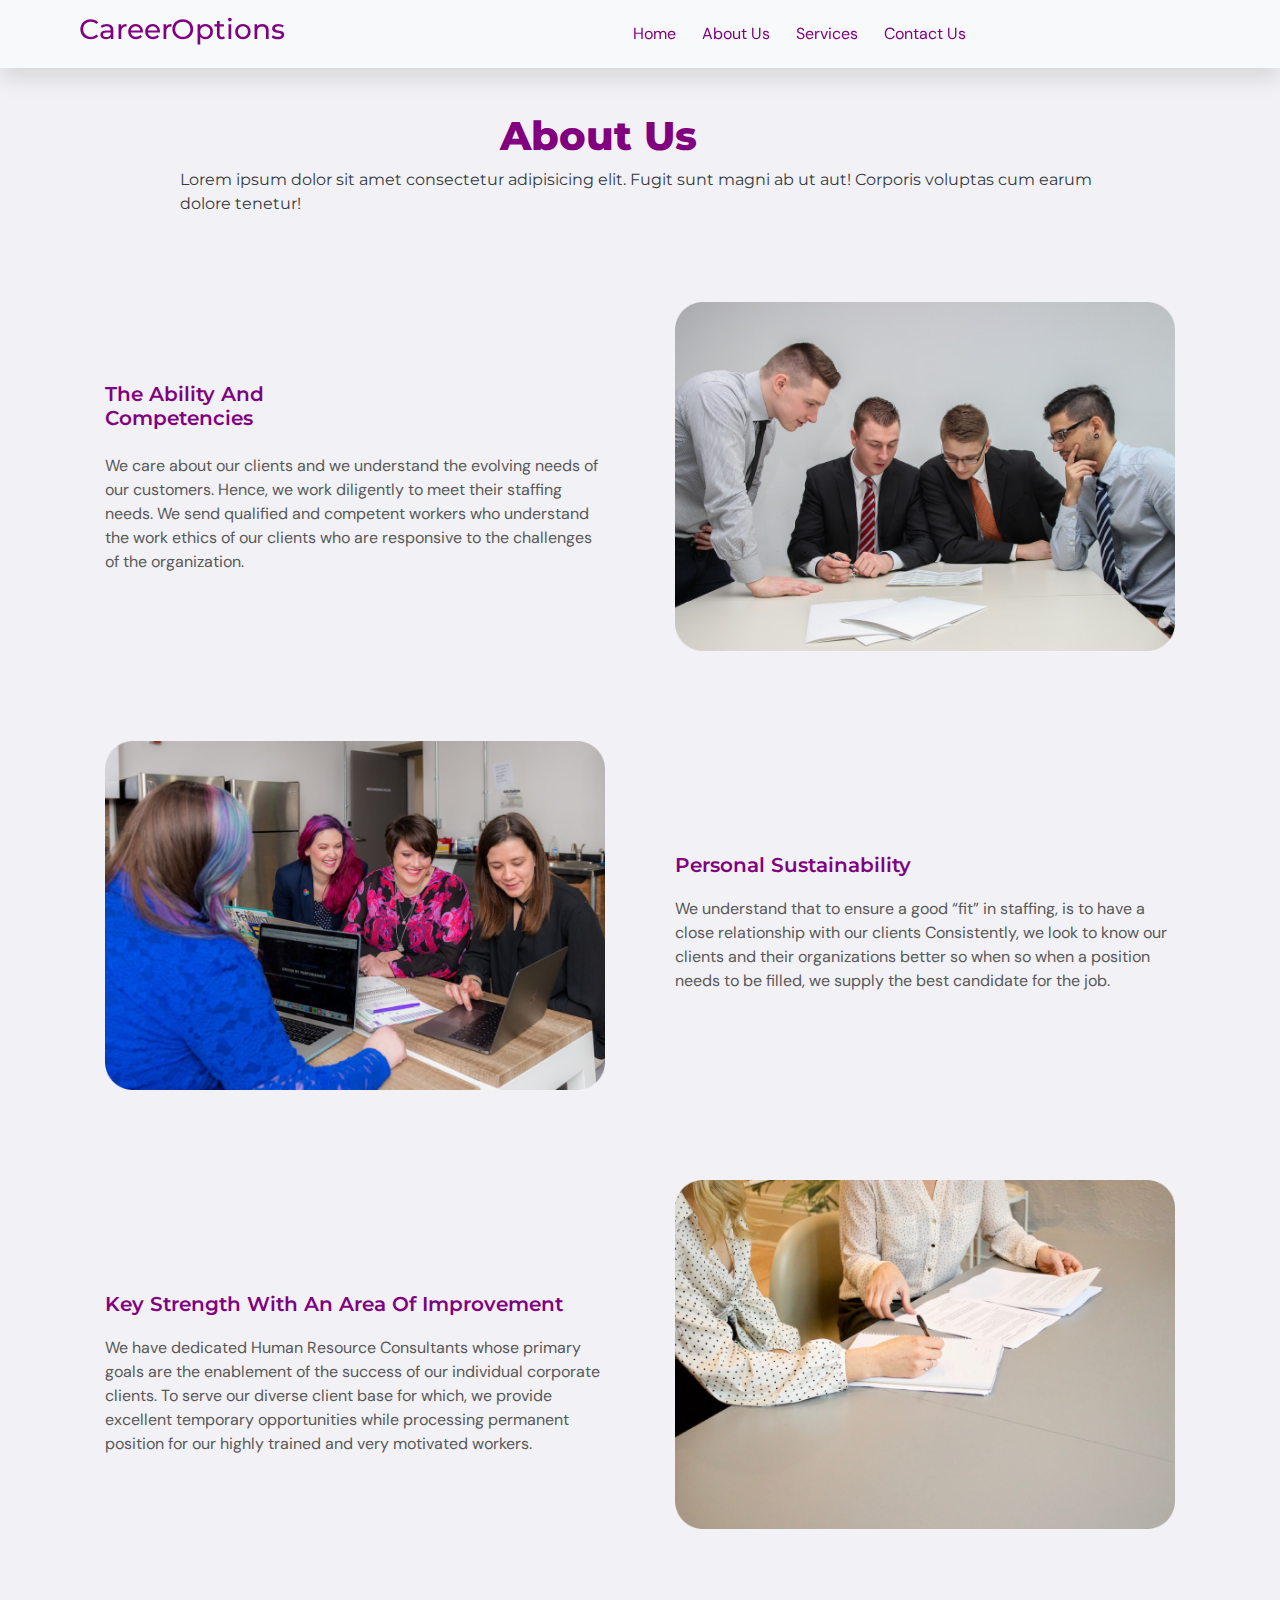
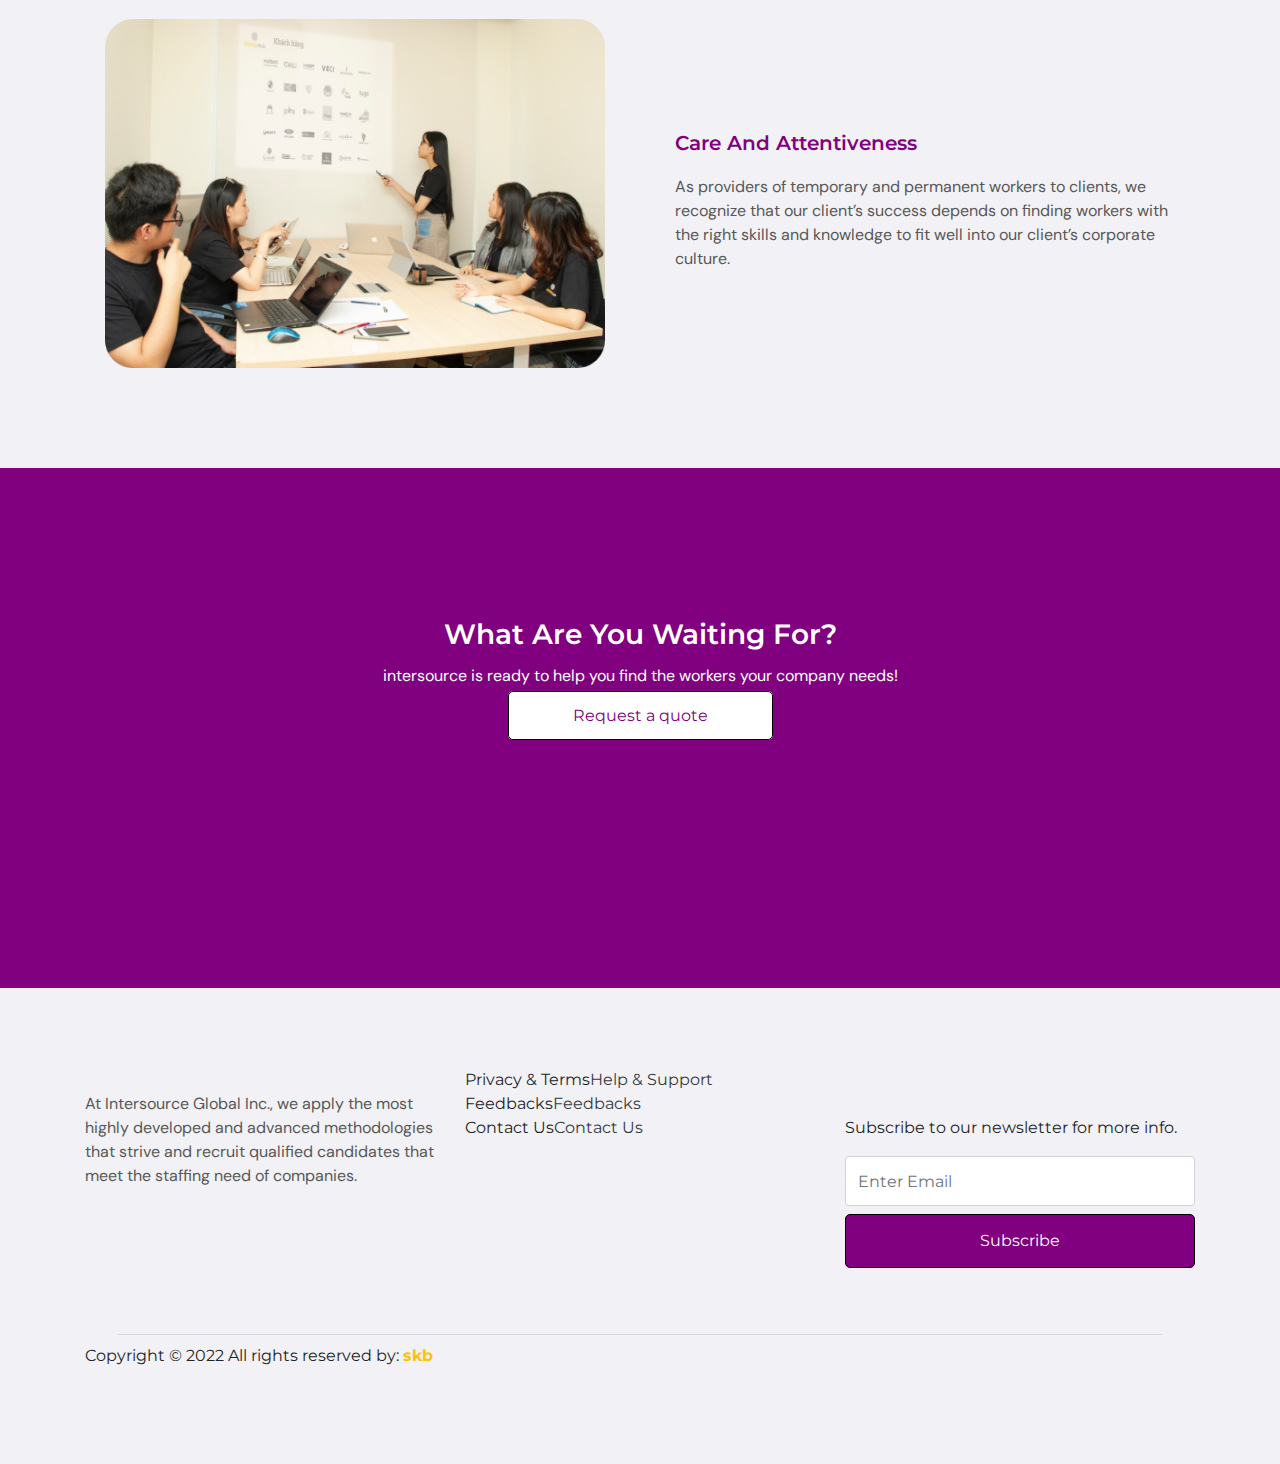
==== about.html @ 60148f46 "First commit of the year" ====
<!DOCTYPE html>
<html lang="en">
<head>
    <meta charset="UTF-8">
    <meta http-equiv="X-UA-Compatible" content="IE=edge">
    <meta name="viewport" content="width=device-width, initial-scale=1.0">
    <title>INTERSOURCE</title>
    <!-----external links--->
    <link rel="stylesheet" href="https://use.fontawesome.com/releases/v5.5.0/css/all.css" integrity="sha384-B4dIYHKNBt8Bc12p+WXckhzcICo0wtJAoU8YZTY5qE0Id1GSseTk6S+L3BlXeVIU" crossorigin="anonymous">
    <link rel="stylesheet" href="https://maxcdn.bootstrapcdn.com/bootstrap/4.1.3/css/bootstrap.min.css">
    <script src="https://ajax.googleapis.com/ajax/libs/jquery/3.3.1/jquery.min.js"></script>
    <script src="https://cdnjs.cloudflare.com/ajax/libs/popper.js/1.14.3/umd/popper.min.js"></script>
    <script src="https://maxcdn.bootstrapcdn.com/bootstrap/4.1.3/js/bootstrap.min.js"></script>
    <link rel="stylesheet" href="https://cdn.jsdelivr.net/npm/bootstrap-icons@1.9.1/font/bootstrap-icons.css">
    
    <link href="https://cdn.jsdelivr.net/npm/bootstrap@5.2.1/dist/css/bootstrap.min.css" 
    rel="stylesheet" integrity="sha384-iYQeCzEYFbKjA/T2uDLTpkwGzCiq6soy8tYaI1GyVh/UjpbCx/TYkiZhlZB6+fzT" 
    crossorigin="anonymous">
    <link rel="stylesheet" href="./css/style.css">
    <link rel="stylesheet" href="./css/responsive.css">
</head>
<body>

    <nav class="navbar navbar-expand-lg fixed-top bg-light">
        <div class="container-fluid">
          <a class="navbar-brand" href="#">
            <!-- <img src="imgs1/logo2.png" alt="" srcset="" id="logo-image" class="h-100 logo"> -->
            <h3 class="brand-name mx-5">CareerOptions</h3>
          </a>
          <button class="navbar-toggler" type="button" data-bs-toggle="collapse" data-bs-target="#navbarNavDropdown" aria-controls="navbarNavDropdown" aria-expanded="false" aria-label="Toggle navigation">
            <span class="navbar-toggler-icon"></span>
          </button>
          <div class="collapse navbar-collapse" id="navbarNavDropdown">
            <ul class="navbar-nav mx-auto">
              <li class="nav-item">
                <a class="nav-link" href="index.html">Home</a>
              </li>
              <li class="nav-item">
                <a class="nav-link active" aria-current="page" href="about.html">About Us</a>
              </li>
              <li class="nav-item">
                <a class="nav-link" href="services.html">Services</a>
              </li>
              <li class="nav-item ">
                <a class="nav-link" href="contact.html">Contact Us</a>
              </li>
            </ul>
          </div>
        </div>
      </nav> 
      <!--- NAV ENDS-->

 <!--WHY SECTION STARTS-->
 <section class="why why-section" id="why">
    <div class="container text-dark ">
        <div class="row">
          <div class="col-md-10 mx-auto">
            <h1 class="why-header text-capitalize">
              About Us
            </h1>
              <p>
                Lorem ipsum dolor sit amet consectetur adipisicing elit.
                Fugit sunt magni ab ut aut! Corporis voluptas cum earum dolore tenetur!
              </p>
          </div>
            <div class="col-md-6 col-sm-12">
              
                <div class="card-body cards">

                  <h5 class="card-title text-up mb-4 text-capitalize">the ability and <br> competencies</h5>
                  <p class="card-text">
                    We care about our clients and we understand the evolving needs of our customers.
                     Hence, we work diligently to meet their staffing needs. We send qualified and competent workers
                     who understand the work ethics of our clients who are responsive to the challenges of the organization.
                  </p>
              </div>
            </div>
            <div class="col-md-6 col-sm-12">
                <div class="card-body">
                  <img src="./imgs1/img2.png " class="img-fluid" alt="" srcset="">
              </div>
            </div>
            </div>
          </div>  
    </div>

    <div class="container text-dark ">
      <div class="row">
          <div class="col-md-6 col-sm-12">
              <div class="card-body">
                <img src="./imgs1/img3.png" class="img-fluid" alt="" srcset="">
            </div>
          </div>
          <div class="col-md-6 col-sm-12">
            <div class="card-body cards  ">
              <h5 class="card-title text-R text-capitalize">Personal sustainability</h5>
              <p class="card-text text-fluid">
                We understand that to ensure a good “fit” in staffing, is to have a close 
                relationship with our clients Consistently, we look to know our clients
                 and their organizations better so when so when a position needs to be 
                 filled, we supply the best candidate for the job.
              </p>
          </div>
        </div>
          </div>
        </div>  
  </div>

  <div class="container text-dark ">
    <div class="row">
        <div class="col-md-6 col-sm-12">
            <div class="card-body cards  ">
              <h5 class="card-title text-R text-capitalize">Key strength with an area of improvement</h5>
              <p class="card-text text-fluid">
                We have dedicated Human Resource Consultants whose primary goals 
                are the enablement of the success of our individual corporate clients.
                To serve our diverse client base for which, we provide excellent 
                temporary opportunities while processing permanent position for our
                 highly trained and very motivated workers.
              </p>
          </div>
        </div>
        <div class="col-md-6 col-sm-12">
            <div class="card-body">
              <img src="./imgs1/img4.png" class="img-fluid" alt="" srcset="">
          </div>
        </div>
        </div>
      </div>  
   </div>

   <div class="container text-dark ">
    <div class="row">
        <div class="col-md-6 col-sm-12">
            <div class="card-body ">
              <img src="./imgs1/img5.png" class="img-fluid" alt="" srcset="">
          </div>
        </div>
        <div class="col-md-6 col-sm-12">
          <div class="card-body cards">
            <h5 class="card-title text-R text-capitalize">Care and attentiveness</h5>
            <p class="card-text">
              As providers of temporary and permanent workers to clients,
               we recognize that our client’s  success depends on finding
               workers with the right skills and knowledge to fit well into
                our client’s corporate culture.
            </p>
        </div>
      </div>
        </div>
      </div>  
</div>
</section>
<!--WHY SECTION ENDS-->

        <!--QUOTE SECTION STARTS-->
        <section class="quote quote-section" id="quote">
          <div class="container-fluid text-white ">
              <div class="row">
                  <div class="col quote1">
                    <div class="card text-center border-0">
                      <div class="card-body quote2 py-5 border-0">
                        <h3 class="card-title card-title1 text-capitalize ">what are you waiting for?</h3>
                        <p class="card-text text-white p4">intersource is ready to help you find the workers your company needs!</p>
                        <a href="#" class="req-btn py-3">Request a quote</a>
                      </div>
                    </div>
                  </div>
              </div>
          </div>
      </section>
        <!--QUOTE SECTION ENDS-->

        <!--FOOTER SECTION STARTS-->
        <section class="footer footer-section" id="footer">
          <footer class="site-footer">
              <div class="container">
                <div class="row">
                  <div class="col-lg-4 py-4">
                    <!-- <img src="./imgs1/logo2.png" alt="" srcset=""> -->
                       <p class="p5"> 
                        At Intersource Global Inc., we apply the most highly 
                        developed and advanced methodologies that strive and
                        recruit qualified candidates that meet the staffing
                        need of companies.
                        </p>
                     </div>
                          <div class="col-lg-4 mb-2">
                            <ul class="list-unstyled footer-link ">
                              <li class="d-flex ">
                                <span class="me-3 ">Privacy & Terms</span><span class="text-dark">Help & Support</span>
                              </li>
                              <li class="d-flex">
                                <span class="me-5">Feedbacks</span> <span class="text-dark">Feedbacks</span>
                              </li>
                              <li class="d-flex">
                                <span class="me-5">Contact Us</span><span class="text-dark">Contact Us</span>
                              </li>
                            </ul>
                          </div>
                          
                          <div class="col-lg-4 mb-2 py-5">
                            <p>
                              Subscribe to our newsletter for more info.
                            </p>
                            <form action="" >
                              <input type="search" class="form-control form-control3 mb-2" placeholder="Enter Email" aria-label="Search" aria-describedby="search-addon" />
                                    <span class=" border-0" id="search-addon">
                                      <!-- <button type="submit" class="btn ">search</button> -->
                                      <button class=" subscribe-btn btn-block py-3"  type="submit">Subscribe</button>
                                    </span>
                            </form>
                                  
                          </div>
                            <hr class="mb-2 col mx-5">  
                        </div>
                        <div class="row align-items-center">
                          <div class="col-md-7 col-lg-6">
                            <p>
                              Copyright &copy; 2022 All rights reserved by:
                              <a href="#" style="text-align:none ;">
                                <strong class="text-warning">skb</strong>
                              </a>
                            </p>
                          </div>
                          <div class="col-md-5 col-lg-6">
                            <div class="text-center text-md-right">
                              <ul class="list-unstyled list-inline">
                                <li class="list-inline-item">
                                  <a href="#" class="btn-floating btn-sm text-dark" ><i class="fab fa-facebook "></i></a>
                                </li>
                                <li class="list-inline-item">
                                  <a href="#" class="btn-floating btn-sm text-dark" ><i class="fab fa-instagram"></i></a>
                                </li>
                                <li class="list-inline-item">
                                  <a href="#" class="btn-floating btn-sm text-dark" ><i class="fab fa-twitter"></i></a>
                                </li>
                                <li class="list-inline-item">
                                  <a href="#" class="btn-floating btn-sm text-dark" ><i class="fab fa-whatsapp"></i></a>
                                </li>
                                <li class="list-inline-item">
                                  <a href="#" class="btn-floating btn-sm text-dark" ><i class="fab fa-youtube"></i></a>
                                </li>
                              </ul>
                            </div>
                          </div>
                        </div>
                      </div>
                    </footer>
             </section>
        <!--FOOTER SECTION ENDS-->


<script src="https://cdn.jsdelivr.net/npm/@popperjs/core@2.11.6/dist/umd/popper.min.js" 
integrity="sha384-oBqDVmMz9ATKxIep9tiCxS/Z9fNfEXiDAYTujMAeBAsjFuCZSmKbSSUnQlmh/jp3" crossorigin="anonymous">
</script>
<script src="https://cdn.jsdelivr.net/npm/bootstrap@5.2.1/dist/js/bootstrap.min.js" 
integrity="sha384-7VPbUDkoPSGFnVtYi0QogXtr74QeVeeIs99Qfg5YCF+TidwNdjvaKZX19NZ/e6oz" 
crossorigin="anonymous">
</script>
<script src="./js/data.js"></script>   
<script src="./js/script.js"></script>
</body>
</html>
---- css/style.css ----
/* monteserrat fonts for the headers and Dm sans for the body text */
@import url('https://fonts.googleapis.com/css2?family=Montserrat:wght@400;500;600;700;800;900&display=swap');
@import url('https://fonts.googleapis.com/css2?family=DM+Sans:wght@400;500;700&family=Montserrat:wght@400;500;600;700;800;900&display=swap');

/* Color variation */
:root {
    --body: #F2F1F5;
    --blue: #3480F1;
    --white: #ffffff;
    --black:#000000;
    --linear-gradient: rgba(0, 0, 0, 0.81), rgb(250, 249, 249);
    --linear-gradient2: rgba(97, 154, 239, 1);
    --linear-gradient3: linear-gradient(-255deg, #102544 0%,   #1965D5 59.38%);
    --sub-btn: #102544;
    --paragraph-color:rgba(216, 216, 216, 1);

  }

body{
    font-family: "montserrat" ,sans-serif;
    background-color: var(--body);
}
.brand-name{
    color: purple;
}
a{
    text-decoration: none !important;
    transition: all .5s ease-in;
    cursor: pointer;
    list-style: none;
    color: white;
}
.navbar{
    box-shadow: 0 12px 20px rgba(0, 0, 0, .1);
    background: white;
}
.navbar ul li a{
    margin: 5px;
    color: purple !important;
    /* background-color: red; */
    /* font-weight: 600; */
    font-family: 'Dm sans';
}
.navbar ul li a:hover{
    background-color: purple;
    color: white !important;
    border-radius: 5px;
}
section{
    padding-top: 80px;
    padding-bottom: 80px;
    z-index: 2;
}
.hero-section{
    min-height: 100vh;
}
.home-header{
    font-size: 4rem;
    font-family: 'Montserrat';
    font-weight: 800;
    padding-top: 7rem;
    /* padding-left: 1rem; */
    color: white;
}
.home-header > span{
    color: purple;
}

.home{
    width: 100%;
    background-image: url(../imgs1/img27.png);
    background-position: center;
    background-repeat: no-repeat;
    background-size: cover;
}

.overlay{
    position: absolute;
    top: 0;
    left: 0;
    width: 100%;
    height: 100%;
    background: linear-gradient(rgba(0, 0, 0, 0.075), rgba(250, 249, 249, 0.151));
    z-index: -1;
}
.p1{
    color: var(--paragraph-color);
    font-family: 'Dm sans', 'Segoe UI', Tahoma, Geneva, Verdana, sans-serif; 
}

.p5{
    color: #585858;
    font-family: 'Dm sans', 'Segoe UI', Tahoma, Geneva, Verdana, sans-serif; 
}


/* .btn1 {
    padding: .85rem 4rem !important;
    color: #fff !important;
    background-color: #198754;
    outline: none !important;
    border: none !important;
    border-radius: 5px;
    text-decoration: none; 
}
.btn1:hover {
    padding: .85rem 4rem !important;
    color:  #198754 !important;
    background-color: #fff !important;
    border: 1px solid #198754 !important;
    border-radius: 5px;
    text-decoration: none;  
} */

/* .signup-btn:hover, .signin-btn:hover{
    padding: .85rem 4rem !important;
    color:  #3480F1 !important;
    background-color: #fff !important;
    border: 1px solid #3480F1 !important;
    border-radius: 5px;
    text-decoration: none; 
}
 .btn2 {
    padding: .85rem 4rem !important;
    background-color: white;
    color: #3480F1 !important;
    outline: none !important;
    border: 1px solid #3480F1;
    border-radius: 5px;
    text-decoration: none;
} 
.btn2:hover {
    padding: .85rem 4rem !important;
    color: #fff !important;
    background-color:#3480F1 !important;
    border: 1px solid #3480F1 !important;
    border-radius: 5px;
    text-decoration: none;
    
}  */

 .hero-btn{
    padding: .5rem 1.2rem !important;
    border-radius: 5px;
    /* margin-left: 15px; */
    border: none;
    background-color: purple;
    color: white !important;
}
.hero-btn:hover {
    padding: .85rem 4rem !important;
    border-radius: 5px;
    border: 1px solid purple !important;
    background-color: white;
    color:  purple !important;
    transform: ease all .1s;
}
.req-btn{
    padding: .85rem 4rem !important;
    background-color: white;
    color: purple !important;
    outline: none !important;
    border: 1px solid black;
    border-radius: 5px;
    text-decoration: none; 
    
}
.req-btn:hover{
    color: white !important;
    background-color: purple;
    box-shadow: 0 12px 20px rgba(0, 0, 0, .4);
}
/* .quote-btn{
    background-color: white;
    color: black;
    padding: .85rem 1.2rem !important;
    border-radius: .72rem;
} */

.subscribe-btn{
    padding: .85rem 4rem !important;
    background-color: purple;
    color: white !important;
    outline: none !important;
    border: 1px solid black;
    border-radius: 5px;
    text-decoration: none; 
}
.subscribe-btn:hover{
    color:purple !important;
    background-color:  white !important;
}
.list-inline, .list-inline-item, a .fab{
    color: purple;
}
.jobs-card-section{
    min-height: 100vh;
    /* background-color: red; */
}
.jobs-btn{
    padding: .85rem 3rem !important;
    border-radius: 5px;
    margin-left: 10px;
    border: none;
    background-color: #3480F1;
    color: white !important;
    cursor: pointer;
}
.jobs-btn:hover{
    background: white !important;
    color: #3480F1 !important; 
    cursor: pointer;
}
.contact-header{
    padding-top: 45px;
}
.cont-btn{
    padding: .85rem 4rem !important;
    border-radius: 5px;
    border: none !important;
    outline: none !important;
    background-color: purple;
    color: white !important;
}
.cont-btn:hover{
    background-color: white;
    color: purple !important;
    border: 1px solid purple !important;
}
.works-btn{
    padding: .85rem 4rem !important;
    border-radius: 5px;
    border: none !important;
    outline: none !important;
    background-color: #3480F1;
    color: white !important;  
}
.works-btn:hover{
    background-color: white;
    color: #3480F1 !important;
    border: 1px solid #3480F1 !important;
}
.why-section{
    min-height: 100vh;
    align-items: center;
    justify-content: center;
    position: relative;
    /* background-color: red !important; */
}
.why-header{
    font-weight: 800;
    font-family: 'Montserrat';
    color: purple;
    margin-left: 20rem !important;
    margin-top: 2rem;
}
.text-R{
    padding-top: 7rem;
    margin-bottom: 20px;
}
.text-up{
    padding-top: 5rem;
    margin-bottom: 20px;
}
.card-title{
    color: purple;
    font-family: 'Montserrat';
    font-weight: 600;
}
.card-body{
    padding-top: 70px !important;   
}
.card-body1{
    padding-top: 30px !important;
    background-color: #F2F1F5;
}
.cards{
    padding-top: 50px;  
    /* background-color: red;  */
}
.card-bg{
    background-color: #F2F1F5 !important;
}
.features-icons-item{
    background-color: var(--white);
    padding: 15px;
    padding-left: 30px;
    height: 110%;
    width: 90%;
    border-radius: 15px;
}
/* .bi-person{
    color: red !important;
} */
.choose-section{
    min-height: 80vh;
    background-color: purple;
}
.choose-header{
    color: var(--white);
    font-weight: 800;
}
.choose-sub-header{
    color: var(--white);
    font-family: 'Montserrat';
    font-weight: 600;
}
.p2{
    color: #d8d8d8;
    font-family: "Dm sans", 'Segoe UI', Tahoma, Geneva, Verdana, sans-serif;
}
 .p3, .p4{
    color: var(--white);
    font-family: 'Dm sans', 'Segoe UI', Tahoma, Geneva, Verdana, sans-serif;
}
.labour-section{
    min-height: 100vh;
}
.labour-header{
    color: purple;
    font-family: 'Montserrat';
    font-weight: 800;
}
.round{
    display: flex;
    margin: 5px auto;
    flex-wrap: wrap;
    align-items: center;
    justify-content: center;
}
/* .imgz{
    display: block;
    flex-basis: 20%;
    padding: 10px;
} */


.range-section{
    min-height: 100vh;
}
.range-header{
    font-family: 'Montserrat';
    font-weight: 800;
    color: purple;

}

.range-img{
    width: 90%;
    padding: 5px;
    margin: 10px auto;
    display: flex;
    flex-direction: row;
    justify-content: center;
}
.box{
    width: 250px;
    margin: 0px 0px;
    box-shadow: 0 0 20px 2px rgba(0, 0, 0, .1);
    transition: .85s;
    position: relative;
}
.bottom-text{
    position: absolute;
    bottom: 5px;
    right: 10px;
    color: white;
}
.box img{
    display: block;
    width: 100%;
    /* border-radius: 5px; */
}
.box:hover{
    transform: scale(1.2);
    z-index: 2;
}
.partner-header{
    color: purple;
    font-weight: 600;
    font-family: "Dm sans";
}
.quote-section, .card{
    min-height: 40vh;
    background-color: purple; 
}
.quote1{
    display: block;
    align-items: center;
}
.card-title1{
    color: white;
    font-family: 'Montserrat';
}

.about{
    width: 100%;
    background-image: url(../imgs1/abt-img.png);
    background-position: center;
    background-repeat: no-repeat;
    background-size: cover;
}
.about-section{
    min-height: 100vh;
    display: flex;
    justify-content: center;
    align-items: center;
}
.about-header{
    color: var(--white);
    font-family: 'Montserrat';
    font-weight: 800;
    font-size: 7rem;
    line-height: 1.2;
}

.p6{
    color: var(--white);
    font-family: 'Dm sans','Segoe UI', Tahoma, Geneva, Verdana, sans-serif;
    /* font-weight: 600; */
    font-size: 1.5rem;
}

.who-section{
    min-height: 70vh; 
}
.features-icons-icon{
    width: 4rem;
    height: 4rem;
    padding-top: 1rem;
    display: flex;
    align-items: center;
    justify-content: center;
    background-color: #d1e1fa;
    border-radius: 50%;
    margin-bottom: 1.7rem;
}
.features-icons-icon .bi{
    color: #102544;
    font-size: 2rem;
}
.who-header{
    color: var(--blue);
    font-family: 'Montserrat';
    font-weight: 800;
    margin-bottom: 2rem;
}
.about-main-section{
    min-height: 70vh;
}
.about-main-body{
    padding-top: 3rem;
}
.about-main-header{
    font-weight: 800;
    font-family: 'Montserrat';
    background-image: var(--linear-gradient3);
    background-size: 70% auto;
    background-clip: text;
    -webkit-background-clip: text;
    -webkit-text-fill-color: transparent;
    margin-bottom: 1.2rem;
}

.objective-section{
    min-height: 70vh;
    /* background-color: green; */
}
.objective-body{
    padding-top: 15rem;
}
.objective-header{
    font-weight: 800;
    font-family: 'Montserrat';
    background-image: var(--linear-gradient3);
    background-size: 70% auto;
    background-clip: text;
    -webkit-background-clip: text;
    -webkit-text-fill-color: transparent;
}
.p7, .p8, .p9{
    color:#585858;
    font-family: 'Dm sans', 'Segoe UI', Tahoma, Geneva, Verdana, sans-serif;
}
.p8{
    margin-bottom: 2rem !important;
}
.recruit-section{
    min-height: 70vh;
    position: relative;
}
.recruit-body{
    padding-top: 15rem;
}
.recruit-header{
    font-weight: 800;
    font-family: 'Montserrat';
    background-image: var(--linear-gradient3);
    background-size: 70% auto;
    background-clip: text;
    -webkit-background-clip: text;
    -webkit-text-fill-color: transparent;
}

.curve{
    position: absolute;
    bottom: 0;
    left: 0;
    width: 100%;
    overflow: hidden;
    line-height: 0;
    transform: rotate(180deg);
}

.curve svg {
    position: relative;
    display: block;
    width: calc(156% + 1.3px);
    height: 189px;
}

.curve .shape-fill {
    fill: white;
}
.staff-section{
    min-height: 100vh;
    background-color: white;
}
.staff-header{
    font-weight: 800;
    font-family: 'Montserrat';
    color:  rgba(16, 37, 68, 1);
    margin-bottom: 70px;
    padding-bottom: 70px;
}
/* .timeline{
    position: relative;
    max-width: 1200px;
    margin: 100px auto;
}
.contain{
    padding: 10px 50px;
    position: relative;
    width: 50%;
}
.text-box{
    padding: 20px 30px;
    background-color: gray;
    position: relative;
    border-radius: 5px;
    font-size: 15px;
}
.left-contain{
    left: 0;
}
.right-contain{
    left: 50%;
}
.contain img{
    position: absolute;
    width: 40px;
    border-radius: 50%;
    right: -20px;
    top: 32px;
    z-index: 10;
}
.right-contain img{
    left: -20px;
}
.timeline::after{
    content: '';
    position: absolute !important;
    width: 6px !important;
    height: 100%;
    background-color: green !important;
    top: 0;
    left: 50%;
    margin-left: -3px;
    z-index: 2;
} */


.timeline{
    position: relative;
    max-width: 1200px;
    margin: 70px auto;
}
.contain{
    padding: 10px 50px;
    position: relative;
    width: 50%;
    /* background: rgba(0, 0, 0, .3); */
    animation: movedown 1s linear forwards;
    opacity: 0;
}
@keyframes movedown{
    0%{
        opacity: 1;
        transform: translateY(-30px);
    }
    100%{
        opacity: 1;
        transform: translateY(0px);
    }
}
.contain:nth-child(1){
    animation-delay: 0s;
    text-align: right;
    color: #585858;
    font-family: 'Dm sans', 'Segoe UI', Tahoma, Geneva, Verdana, sans-serif;
}

.contain:nth-child(2){
    animation-delay: 1s;
    text-align: left;
    color: #585858;
    font-family: 'Dm sans', 'Segoe UI', Tahoma, Geneva, Verdana, sans-serif;
}
.contain:nth-child(3){
    animation-delay: 2s;
    text-align: right;
    color: #585858;
    font-family: 'Dm sans', 'Segoe UI', Tahoma, Geneva, Verdana, sans-serif;
}
.contain:nth-child(4){
    animation-delay: 3s;
    text-align: left;
    color: #585858;
    font-family: 'Dm sans', 'Segoe UI', Tahoma, Geneva, Verdana, sans-serif;
}
.contain:nth-child(5){
    animation-delay: 4s;
    text-align: right;
    color: #585858;
    font-family: 'Dm sans', 'Segoe UI', Tahoma, Geneva, Verdana, sans-serif;
}
.contain:nth-child(6){
    animation-delay: 5s;
    text-align: left;
    color: #585858;
    font-family: 'Dm sans', 'Segoe UI', Tahoma, Geneva, Verdana, sans-serif;
}
.contain:nth-child(7){
    animation-delay: 6s;
    text-align: right;
    color: #585858;
    font-family: 'Dm sans', 'Segoe UI', Tahoma, Geneva, Verdana, sans-serif;
}
.text-box{
    padding: 20px 30px;
    position: relative;
    border-radius: 6px;
    font-size: 15px;
}
.left-contain{
    left: 0;
}
.right-contain{
    left: 50%;
}
.contain img{
    position: absolute;
    width: 40px;
    border-radius: 50%;
    right: -20px;
    top: 32px;
    z-index: 10;
}
.right-contain img{
    left: -20px;
}
.timeline::after{
    content: '';
    position: absolute;
    width: 6px;
    height: 100%;
    background-color: rgba(16, 37, 68, 1);
    top: 0;
    left: 50%;
    margin-left: -3px;
    z-index: 10;
    animation: moveline 6s linear forwards;
}

@keyframes moveline{
    0%{
        height: 0;
    }
    100%{
        height: 100%;
    }
}
.text-box h2{
    font-weight: 600;
    margin-bottom: 5px;

}
.text-box small{
    display: inline-block;
    margin-bottom: 5px;
    font-size: 1.2rem;
}

/* works */

.works-section{
    min-height: 100vh;
}
.works-header{
    font-size: 7rem;
    font-family: 'Montserrat';
    font-weight: 800;
    padding-top: 10rem;
    line-height: 1.2;
}

.works{
    width: 100%;
    background-image: url(../imgs1/bg3.png);
    background-position: center;
    background-repeat: no-repeat;
    background-size: cover;
}

/*Extra links*/
/* Add a black background color to the top navigation */
.topnav {
    overflow: hidden;
  }
  
  /* Style the links inside the navigation bar */
  .topnav a {
    float: left;
    display: block;
    color: #198754;
    text-align: center;
    padding: 10px 16px;
    text-decoration: none;
    font-size: 17px;
  }
  
  /* Change the color of links on hover */
  .topnav a:hover {
    background-color: #ddd;
    color: black;
  }
  
  /* Add an active class to highlight the current page */
  .topnav a.active {
    color: #3480F1;
  }
  
  /* Hide the link that should open and close the topnav on small screens */
  .topnav .icon {
    display: none;
  }
   


/* .employment-section{
    min-height: 100vh;
    background: #F2F1F5;
} */
.employment-header{
    font-weight: 800;
    font-family: 'Montserrat';
    background-image: var(--linear-gradient3);
    background-size: 70% auto;
    background-clip: text;
    -webkit-background-clip: text;
    -webkit-text-fill-color: transparent;
    
}
.card-title2{
    margin-bottom: 2px;
}
.canada-header{
    font-family: 'Montserrat';
    font-weight: 600;
    color: #102544;
}
.card-text{
    font-family: 'Dm sans', 'Segoe UI', Tahoma, Geneva, Verdana, sans-serif;
    color: #585858;
}
.layoffs-section{
    min-height: -2px;
}
.jobs-section{
    margin-top: 10px;
    min-height: 7vh;
}
.textarea1,
    input[type=text] {
    border: 1px solid #3480F1 !important;
    background-color: #F2F1F5;
}
select{
    margin: 5px;
    padding: 10px;
    padding-right: 2rem !important;
    border: none;
    /* padding: .85rem 4rem !important; */
    border: 5px;
}
textarea{
    border: 1px solid #3480F1;
    border-radius: 5px;
    background-color: #F2F1F5 !important;
    resize: none;
}
/* .textarea1{
    border: 1px solid #000000 !important;
} */
.form-control-1, .form-control-2, .form-control3, .form-control-4{
    height: 50px;
}
.form-control-1::placeholder{
    color: rgb(3, 3, 51) !important;
}
.form-control-2::placeholder{
    color: rgb(3, 3, 51) !important;
}
.form-selection{
    height: 50px;
    border-radius: 5px;
    background-color: #d9d9d9;
}
.hear{
    border: 1px solid #3480F1;
    border-radius: 5px;
    padding-left: 1.2rem;
}
.twit-active{
    background-color: #3480F1;
}
 hr{
    color: black;
    margin-top: 10px;
    width: 100%;
} 

.contacts{
    min-height: 100vh;
    color: black;
}
.upload-header{
    padding-top: 40px;
    padding-left: 7rem;
    color: black;
    font-family: 'Montserrat';
    font-weight: 600;
}
.personal-info{
    color: #3480F1;
    font-size: 30px;
    font-weight: 600;
    padding-left: 7rem;
}
.labels{
    color: black;
}
.labels2{
    color: #585858;
    font-size: 20px;
}


section .wrapper{
    display: flex;
    max-width: 1300px;
    margin: 10 auto; 
    /* padding-left: 15%; */
    justify-content: center;
    /* border: 2px solid red; */
}


.apply:hover{
    padding: .85rem 4rem !important;
    color: #3480F1 !important;
    background-color: white;
    border: 2px solid #3480F1 !important;
    border-radius: 5px;
}
.c-head1 {
    padding: 20px;   
}
.contact-header{
    color: black;
    font-family: 'Montserrat';
    font-weight: 800;
}
.contact-info{
    color: #000000;
    font-family: 'Dm sans';
    display: block;
    align-items: center;
    justify-content: center;
    padding-left: 40px;
}


.labels1{
    font-weight: 600;
    color: #222222;
    font-family: 'Dm sans';
}
.terms{
    color: #3480F1;
}
.sign-icons{
    font-weight: 600;
}
.sign-icon{
    font-size: 25px;
    width: 50px;
    height: 50px;
    background-color: #3480F1;
    display: flex;
    align-items: center;
    justify-content: center;
    border-radius: 50%;
}
.signin-form{
    margin-top: 15rem !important;
}

.Fpwd{
    color: #3480F1;
}
/*otp*/
.inputs input {
    width: 60px;
    height: 60px;
    border: 1px solid #5858585d !important;
}

input[type=number]::-webkit-inner-spin-button,
input[type=number]::-webkit-outer-spin-button {
    -webkit-appearance: none;
    -moz-appearance: none;
    appearance: none;
    margin: 0
}
---- css/responsive.css ----
/* 
// X-Small devices (portrait phones, less than 576px)
// No media query for `xs` since this is the default in Bootstrap

// Small devices (landscape phones, 576px and up)
@media (min-width: 576px) { ... }

// Medium devices (tablets, 768px and up)
@media (min-width: 768px) { ... }

// Large devices (desktops, 992px and up)
@media (min-width: 992px) { ... }

// X-Large devices (large desktops, 1200px and up)
@media (min-width: 1200px) { ... }

// XX-Large devices (larger desktops, 1400px and up)
@media (min-width: 1400px) { ... } */


/* Extra large devices (large laptops and desktops, 1200px and up) */
@media only screen and (max-width: 1200px) {}
/*    
    body{
        font-family: 'montserrat';
        line-height: ;
        background-color: #f2f1f5;
    }
   

}




/* Large devices (laptops/desktops, 992px and up) */
@media only screen and (max-width: 992px) {
    section{
        padding-top: 40px;
        padding-bottom: 20px;
        z-index: 2;
        position: relative;
    }
    .hero-section{
        min-height: 60vh;
    }
    .home-header{
        font-size: 30px;
        font-family: 'Montserrat';
        font-weight: 600;
        padding-top: 5rem;
        padding-left: 1rem;
    }
    
    .home-header > span{
        color: var(--linear-gradient2);
    }
    
    .home{
        width: 100%;
        background-image: url(../imgs1/img1.png);
        background-position: center;
        background-repeat: no-repeat;
        background-size:center;
        overflow-x: hidden !important;
    }
    
    .p1{
        color: var(--paragraph-color);
        font-family: 'Dm sans', 'Segoe UI', Tahoma, Geneva, Verdana, sans-serif;    
    }
    .hero-btn{
        padding: .85rem 4rem !important;
        border-radius: .72rem;
        margin-left: 5px;
        border: none;
        background-color: #3480F1;
        color: white !important;
    }
    .card-body{
        padding-top: 30px !important;   
    }
    .card-body1{
        padding-top: 20px !important;
        background-color: #F2F1F5;
    }

    .text-R{
        padding-top: .5rem;
        margin-bottom: 2px;
    }
    .about{
        width: 100%;
        background-image: url(../imgs1/abt-img.png);
        background-position: center;
        background-repeat: no-repeat;
        background-size: cover;
    }
    .about-section{
        min-height: 80vh;
        display: flex;
        justify-content: center;
        align-items: center;
    }
    .about-header{
        font-size: 50px;
        font-family: 'Montserrat';
        font-weight: 800;
        padding-top: 2rem;
        padding-left: 1rem;
    }
    .p6{
        color: var(--white);
        font-family: 'Dm sans','Segoe UI', Tahoma, Geneva, Verdana, sans-serif;
        /* font-weight: 600; */
        font-size: .85rem;
    }

    /* homepage ends */
    .range-section{
        min-height: 100vh;
    }
    .range-header{
        font-family: 'Montserrat';
        font-weight: 800;
        color: var(--black);
    }
    
    .range-img{
        width: 90%;
        padding: 5px;
        margin: 10px auto;
        display: flex;
        flex-direction: column;
        align-items: center;
        justify-content: center;
    }
    .box{
        width: 250px;
        margin: 0px 0px;
        box-shadow: 0 0 20px 2px rgba(0, 0, 0, .1);
        transition: .85s;
        position: relative;
    }
    .bottom-text{
        position: absolute;
        bottom: 5px;
        right: 10px;
        color: white;
    }
    .box img{
        display: block;
        width: 100%;
        margin: 5px;
        /* border-radius: 5px; */
    }
    .box:hover{
        transform: scale(1.2);
        z-index: 2;
    }
    
    .who-section{
        min-height: 30vh; 
    }
    .features-icons-icon{
        width: 2rem;
        height: 2rem;
        padding-top: .5rem;
        display: block;
        align-items: center;
        justify-content: center;
        background-color: #d1e1fa;
        border-radius: 50%;
    }
    .features-icons-icon .bi{
        color: var(--blue);
        font-size: 1.5rem;
    }
    .who-header{
        color: var(--blue);
        font-family: 'Montserrat';
        font-weight: 800;
    }
    .about-main-section{
        min-height: 70vh;
    }
    .about-main-body{
        padding-top: .5rem;
    }
    .about-main-header{
        font-weight: 800;
        font-family: 'Montserrat';
        background-image: var(--linear-gradient3);
        background-size: 70% auto;
        background-clip: text;
        -webkit-background-clip: text;
        -webkit-text-fill-color: transparent;
    }
    
    .objective-section{
        min-height: 50vh;
    }
    .objective-body{
        padding-top: 4rem;
    }
    .objective-header{
        font-weight: 800;
        font-family: 'Montserrat';
        background-image: var(--linear-gradient3);
        background-size: 70% auto;
        background-clip: text;
        -webkit-background-clip: text;
        -webkit-text-fill-color: transparent;
    }
    .why-header{
        font-weight: 800;
        font-family: 'Montserrat';
        color: purple;
        margin-left: 0 !important;
        margin-top: 2rem;
    }

        .timeline{
            margin: 20px auto;
        }
        .timeline::after{
            content: '';
            position: absolute;
            width: 6px;
            height: 100%;
            background-color: rgba(16, 37, 68, 1);
            top: 0;
            left: 0;
            margin-left: 27px;
            z-index: 10;
            animation: moveline 6s linear forwards;
        }
        .contain{
            width: 100%;
            padding-left: 80px;
            padding-right: 25px;
        }
        .text-box{
            font-size: 13px;
        }
        .text-box small{
            margin-bottom: 10px;
        }
        .right-contain{
            left: 0;
        }.left-contain img, .right-contain img{
            left: 10px;
        }
        .contain:nth-child(1){
            animation-delay: 0s;
            text-align: left;
            /* color: #000000;
            font-family: 'Dm sans', 'Segoe UI', Tahoma, Geneva, Verdana, sans-serif; */
        }
        
        .contain:nth-child(2){
            animation-delay: 1s;
            text-align: left;
        }
        .contain:nth-child(3){
            animation-delay: 2s;
            text-align: left;
        }
        .contain:nth-child(4){
            animation-delay: 3s;
            text-align: left;
        }
        .contain:nth-child(5){
            animation-delay: 4s;
            text-align: left;
        }
        .contain:nth-child(6){
            animation-delay: 5s;
            text-align: left;
        }
        .contain:nth-child(7){
            animation-delay: 6s;
            text-align: left;
        }
    
    /* .p7, .p8, .p9{
        color: var(--black);
        font-family: 'Dm sans';
    } */
    .recruit-section{
        min-height: 100vh;
    }
    .recruit-body{
        padding-top: 3rem;
    }
    .recruit-header{
        font-weight: 800;
        font-family: 'Montserrat';
        background-image: var(--linear-gradient3);
        background-size: 70% auto;
        background-clip: text;
        -webkit-background-clip: text;
        -webkit-text-fill-color: transparent;
    }
    section .wrapper{
        display: flex;
        /* max-width: 1300px; */
        margin: 10 auto; 
        /* padding-left: 15%; */
        justify-content: center;
        /* border: 2px solid red; */
    }
    
    .item-wrapper{
        display: block;
        width: 50%;
        padding-left:15px;
        /* padding-right: 30%; */
       
    }
    .item{
        border: 2px solid #3480F1;
        border-radius: 5px;
        /* margin-top:     2px; */
        margin-bottom: 35px;
        padding-left: 10px;
        line-height: .22rem;
        padding-bottom: 30px;
        padding-top: 15px;
    }
    .wrapper-2{
        display:block ;
        border: 1px solid black;
        border-radius: 5px;
        margin-left: 20px;
        /* padding-left: 5px; */
    }
    .listed-items{
        /* width: 70%; */
        border-radius: 5px;
        padding-left: 10px;
        line-height: 1.5rem;
        padding-bottom: 30px;
    }
    .listed-items .c-head{
        padding-left: 20px;
    }
    .inside-div{
        line-height: .5rem ;
        /* background-color: red; */
    }
    .apply{
        padding: .85rem 4rem !important;
        color: white;
        background-color: #3480F1;
        outline: none;
        border: none;
        border-radius: 5px;
        margin-left: 20px;
        margin-top: 20px;
    }
    .apply:hover{
        padding: .85rem 4rem !important;
        color: #3480F1;
        background-color: white;
        border: 2px solid #3480F1;
        border-radius: 5px;
    }
    .c-head1 {
        padding: 20px;
        
    }
    .works-section{
        min-height: 70vh;
    }
    .works-header{
        font-size: 2rem;
        font-family: 'Montserrat';
        font-weight: 800;
        padding-top: 10rem;
        line-height: .95;
    }
    
    .works{
        width: 100%;
        background-image: url(../imgs1/bg3.png);
        background-position: center;
        background-repeat: no-repeat;
        background-size: cover;
    }
    .jobs-card-section{
        min-height: 100vh;
    }
    
    section .wrapper{
        display: flex;
        flex-direction: column;
        align-items: center;
        justify-content: center;
        max-width: 1300px;
        margin: 10 auto; 
    }
    
    .item-wrapper{
        display: block;
        width: 100%;
        padding-left:15px;
    }
    .wrapper-2{
        display:block ;
        border: 2px solid black;
        border-radius: 5px;
        margin-left: 10px;
        padding-left: 15px;
    }
    .features-icons-item{
        background-color: var(--white);
        padding: 15px;
        padding-left: 30px;
        height: 100%;
        width: 100%;
        border-radius: 15px;
    }
    /*otp*/
.inputs input {
    width: 40px;
    height: 40px;
    border: 1px solid #5858585d !important;
}

input[type=number]::-webkit-inner-spin-button,
input[type=number]::-webkit-outer-spin-button {
    -webkit-appearance: none;
    -moz-appearance: none;
    appearance: none;
    margin: 0
}
   
 
}




/* Medium devices (landscape tablets, 768px and up) */
@media only screen and (min-width: 768px) {

}

/* Small devices (portrait tablets and large phones, 600px and up) */
@media only screen and (min-width: 600px) {}


/* Extra small devices (phones, 600px and down) */
@media only screen and (max-width: 600px) {}
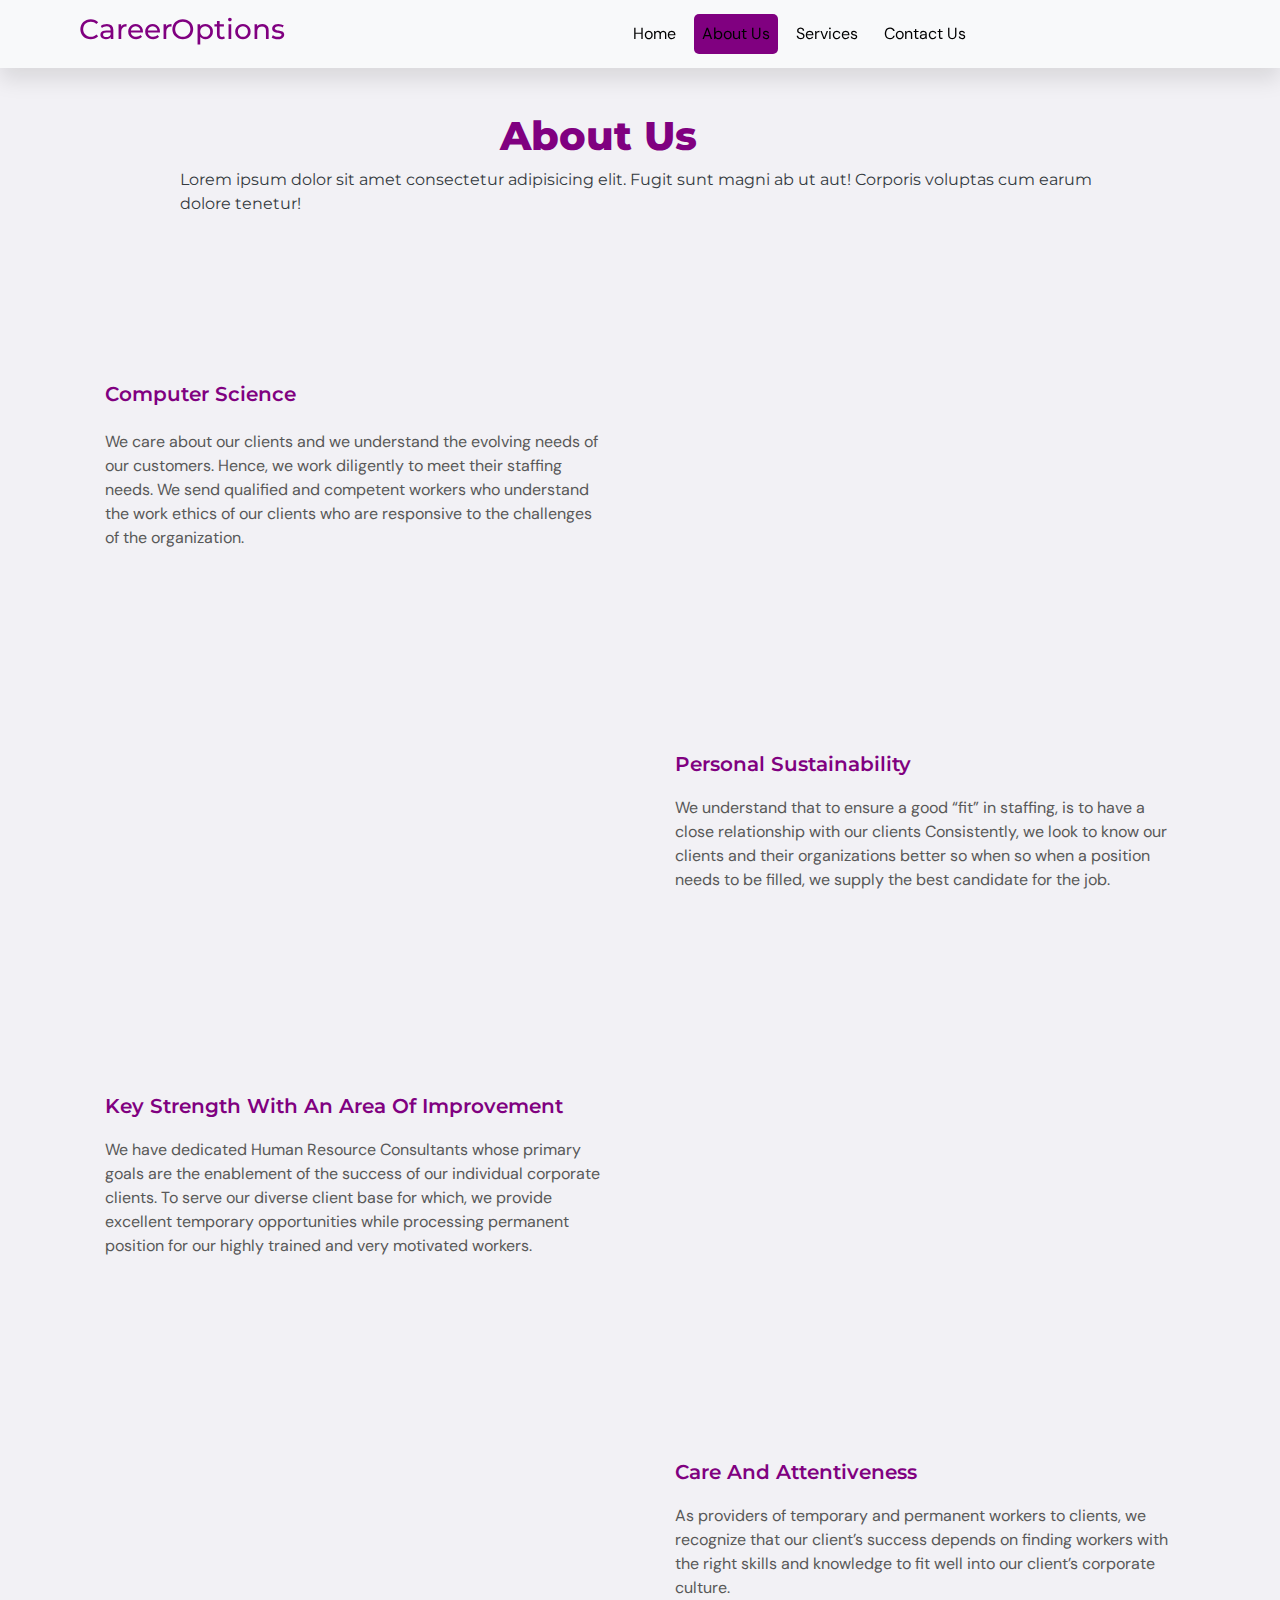
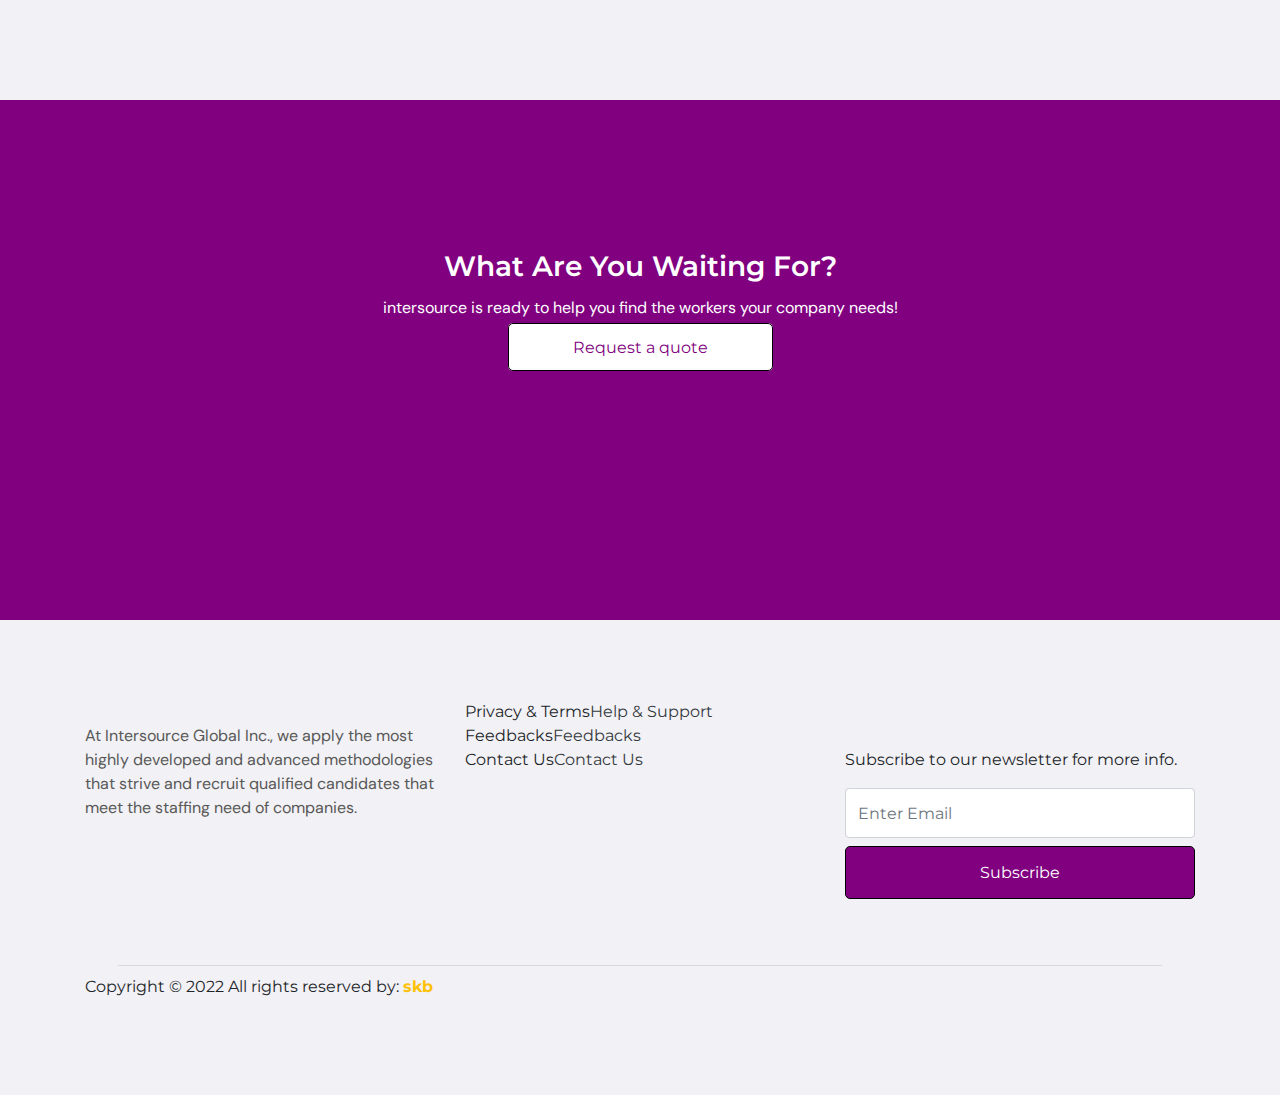
==== commit 22d4003a: "unsplash random images" ====
--- a/about.html
+++ b/about.html
@@ -67,7 +67,7 @@
               
                 <div class="card-body cards">
 
-                  <h5 class="card-title text-up mb-4 text-capitalize">the ability and <br> competencies</h5>
+                  <h5 class="card-title text-up mb-4 text-capitalize">Computer Science</h5>
                   <p class="card-text">
                     We care about our clients and we understand the evolving needs of our customers.
                      Hence, we work diligently to meet their staffing needs. We send qualified and competent workers
@@ -77,7 +77,7 @@
             </div>
             <div class="col-md-6 col-sm-12">
                 <div class="card-body">
-                  <img src="./imgs1/img2.png " class="img-fluid" alt="" srcset="">
+                  <img src="https://unsplash.it/550/384/?" style="border-radius: 15px;" class="img-fluid" alt="" srcset="">
               </div>
             </div>
             </div>
@@ -88,7 +88,7 @@
       <div class="row">
           <div class="col-md-6 col-sm-12">
               <div class="card-body">
-                <img src="./imgs1/img3.png" class="img-fluid" alt="" srcset="">
+                <img src="https://unsplash.it/550/384/?random" style="border-radius: 15px;" class="img-fluid" alt="" srcset="">
             </div>
           </div>
           <div class="col-md-6 col-sm-12">
@@ -122,7 +122,7 @@
         </div>
         <div class="col-md-6 col-sm-12">
             <div class="card-body">
-              <img src="./imgs1/img4.png" class="img-fluid" alt="" srcset="">
+              <img src="https://unsplash.it/550/384/?" style="border-radius: 15px;" class="img-fluid" alt="" srcset="">
           </div>
         </div>
         </div>
@@ -133,7 +133,7 @@
     <div class="row">
         <div class="col-md-6 col-sm-12">
             <div class="card-body ">
-              <img src="./imgs1/img5.png" class="img-fluid" alt="" srcset="">
+              <img src="https://unsplash.it/550/384/?" style="border-radius: 15px;" class="img-fluid" alt="" srcset="">
           </div>
         </div>
         <div class="col-md-6 col-sm-12">
--- a/css/style.css
+++ b/css/style.css
@@ -36,7 +36,7 @@
 }
 .navbar ul li a{
     margin: 5px;
-    color: purple !important;
+    color: black !important;
     /* background-color: red; */
     /* font-weight: 600; */
     font-family: 'Dm sans';
@@ -746,8 +746,10 @@
   }
   
   /* Add an active class to highlight the current page */
-  .topnav a.active {
-    color: #3480F1;
+  .active {
+    background-color: purple !important;
+    color: white !important;
+    border-radius: 5px;
   }
   
   /* Hide the link that should open and close the topnav on small screens */
@@ -792,7 +794,7 @@
 }
 .textarea1,
     input[type=text] {
-    border: 1px solid #3480F1 !important;
+    border: 1px solid purple !important;
     background-color: #F2F1F5;
 }
 select{
@@ -826,10 +828,13 @@
     border-radius: 5px;
     background-color: #d9d9d9;
 }
-.hear{
+select{
+    background-color: red !important;
+    width: 100%;
+    /* height: 5rem !important; */
     border: 1px solid #3480F1;
     border-radius: 5px;
-    padding-left: 1.2rem;
+    padding-left: 0;
 }
 .twit-active{
     background-color: #3480F1;
--- a/css/responsive.css
+++ b/css/responsive.css
@@ -88,6 +88,10 @@
     .text-R{
         padding-top: .5rem;
         margin-bottom: 2px;
+    }
+    .text-up{
+        padding-top: 5rem;
+        margin-bottom: 0;
     }
     .about{
         width: 100%;
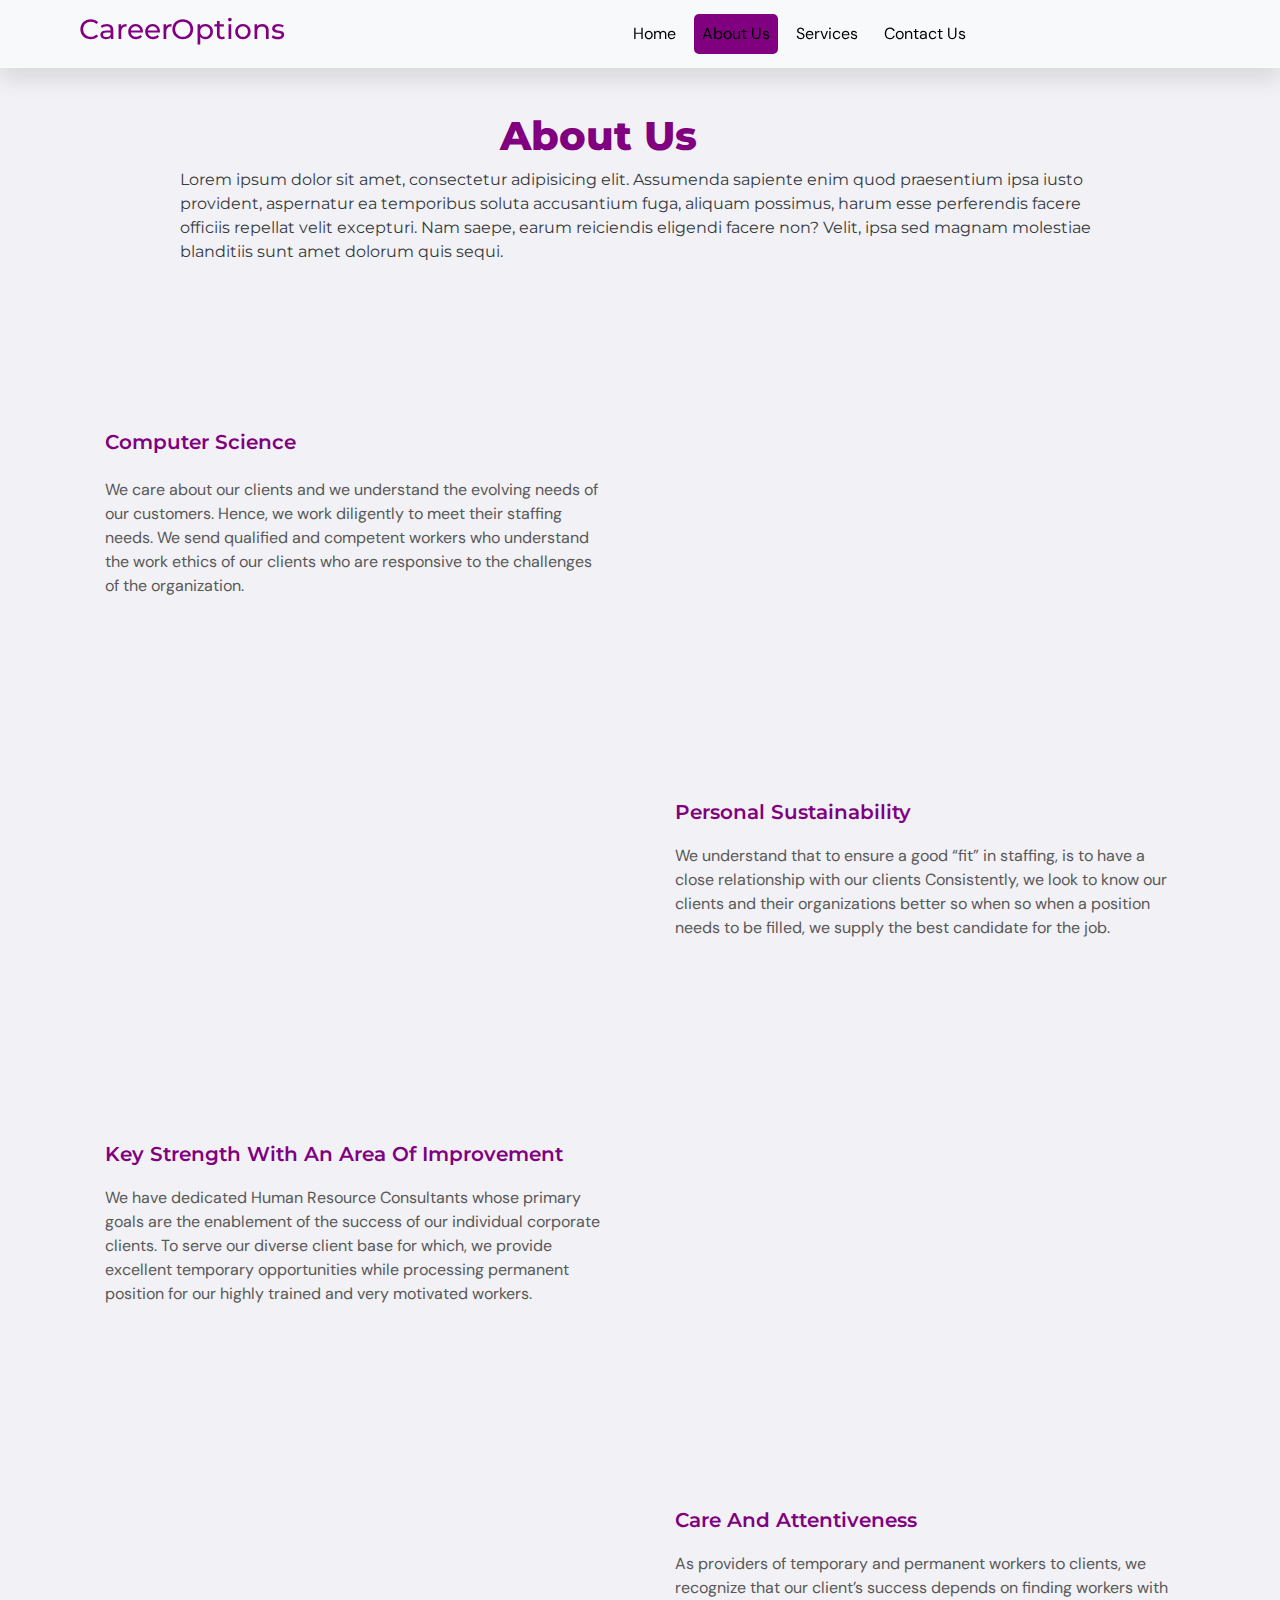
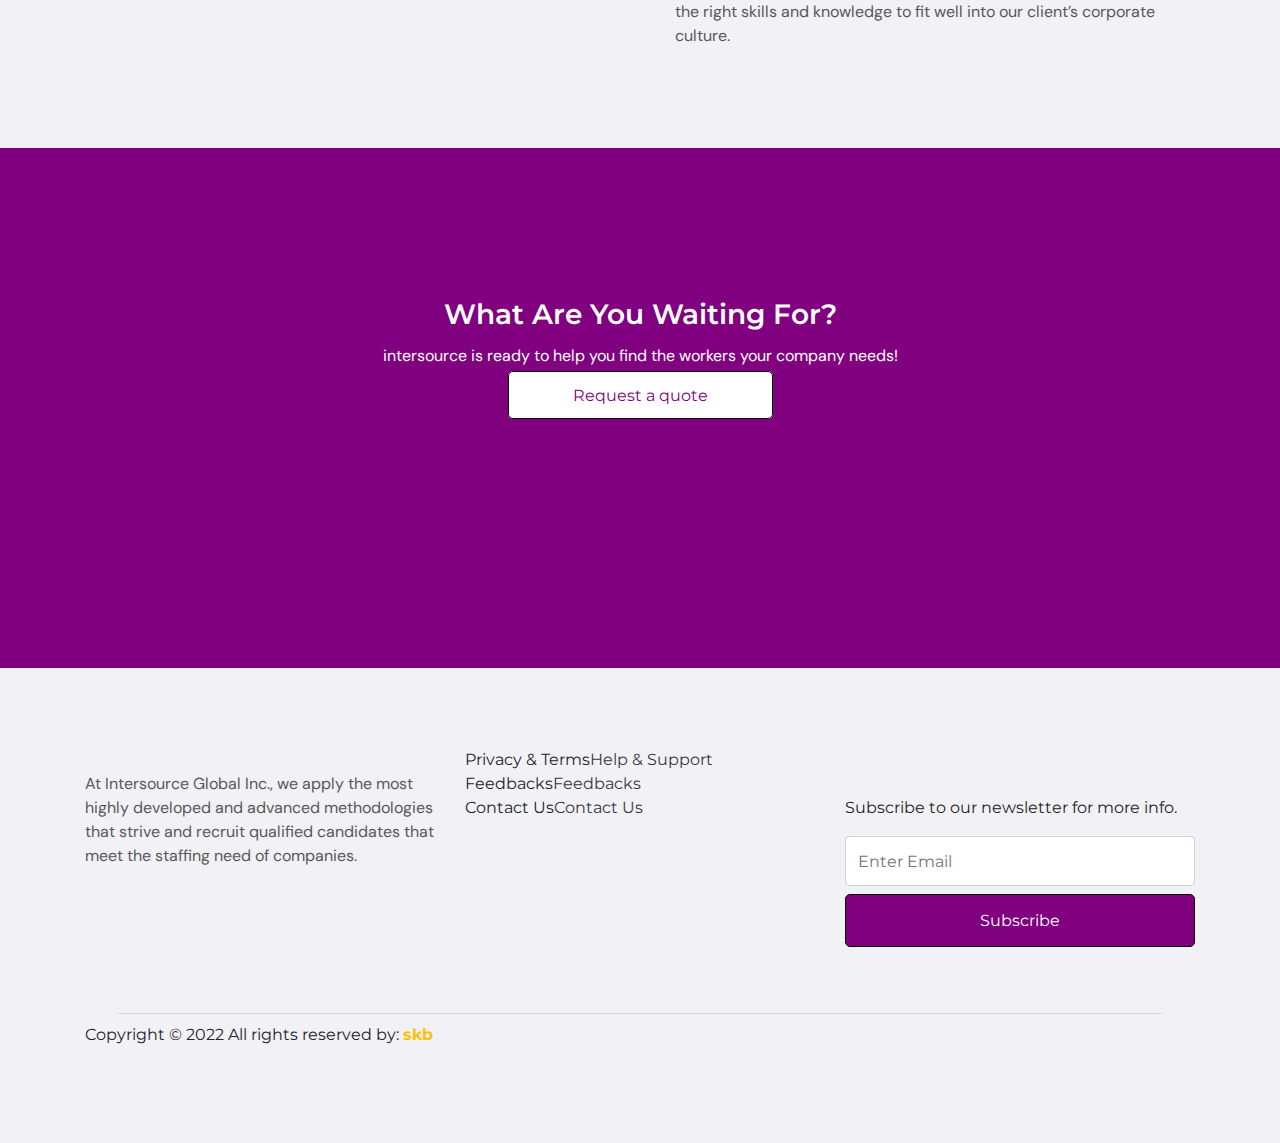
==== commit 5c82dfc0: "about text" ====
--- a/about.html
+++ b/about.html
@@ -59,8 +59,12 @@
               About Us
             </h1>
               <p>
-                Lorem ipsum dolor sit amet consectetur adipisicing elit.
-                Fugit sunt magni ab ut aut! Corporis voluptas cum earum dolore tenetur!
+                Lorem ipsum dolor sit amet, consectetur adipisicing elit. 
+                Assumenda sapiente enim quod praesentium ipsa iusto provident, 
+                aspernatur ea temporibus soluta accusantium fuga, aliquam possimus, 
+                harum esse perferendis facere officiis repellat velit excepturi. 
+                Nam saepe, earum reiciendis eligendi facere non?
+                 Velit, ipsa sed magnam molestiae blanditiis sunt amet dolorum quis sequi.
               </p>
           </div>
             <div class="col-md-6 col-sm-12">
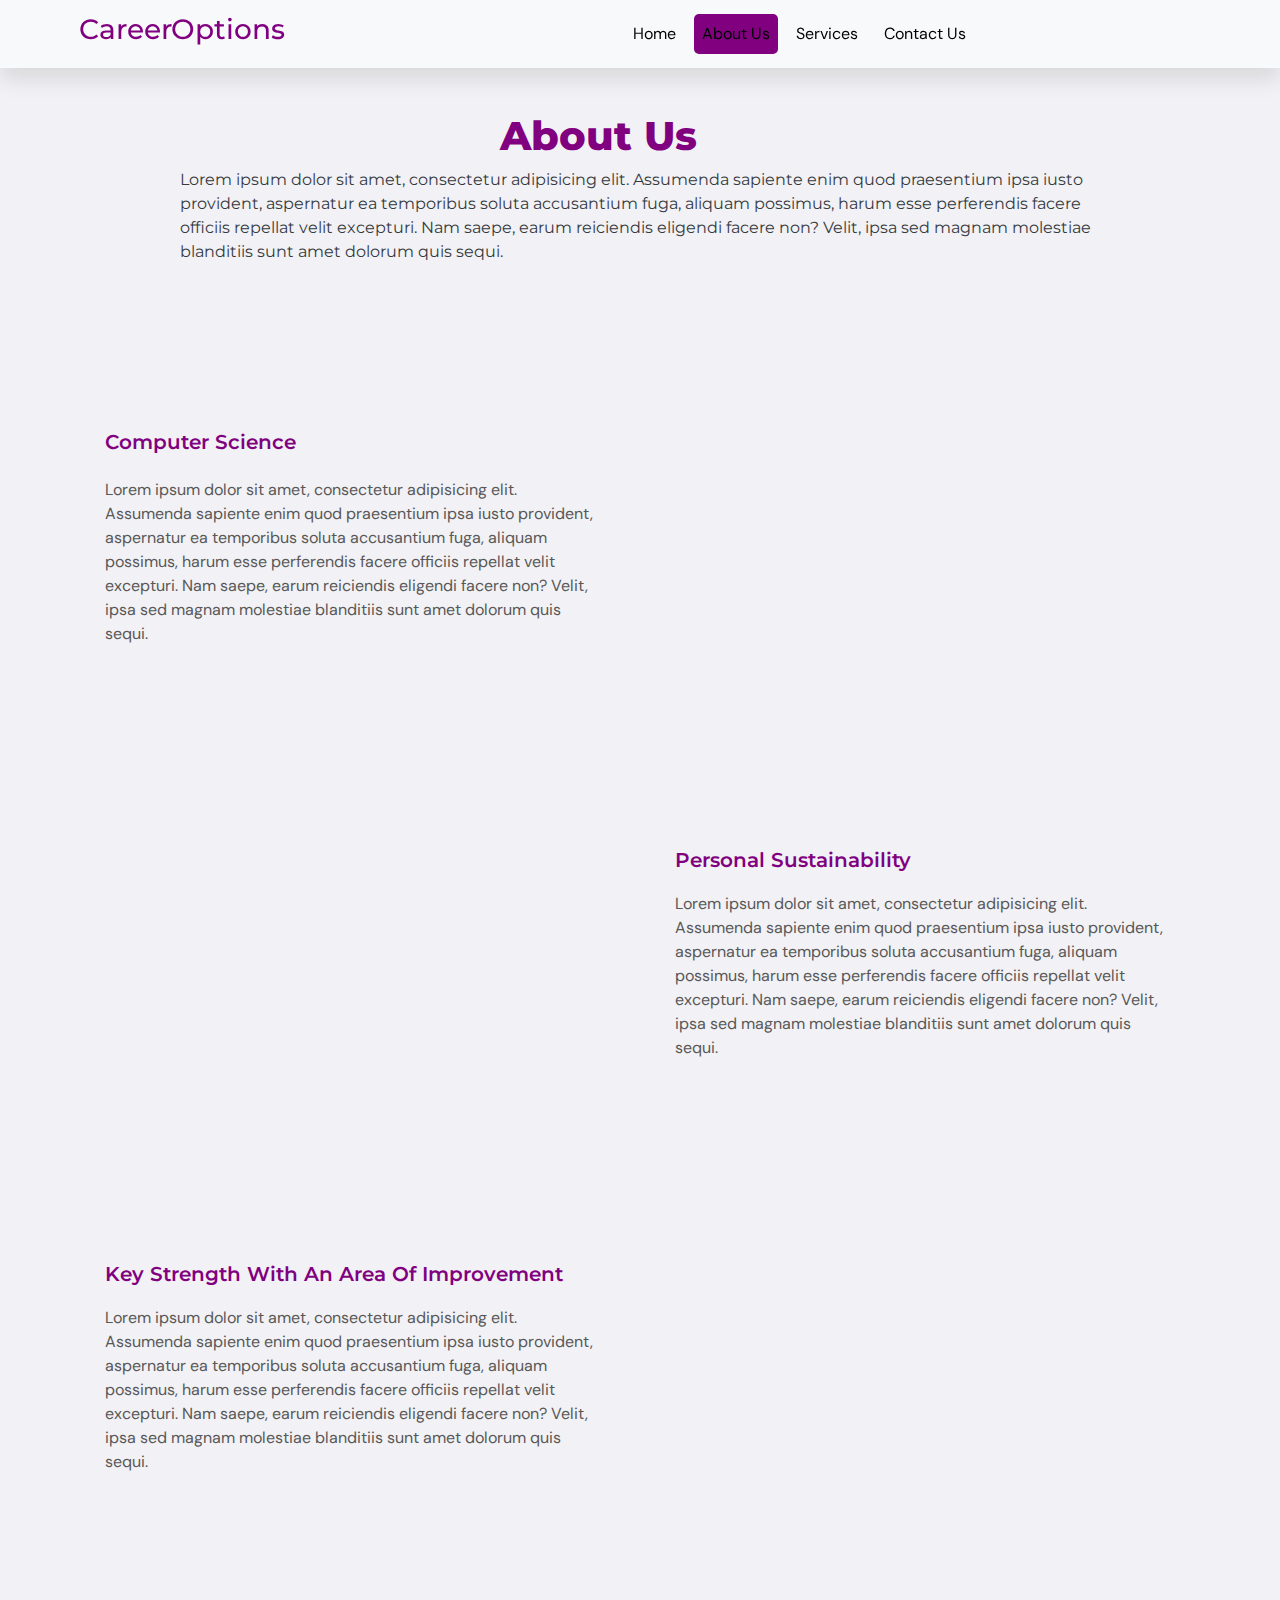
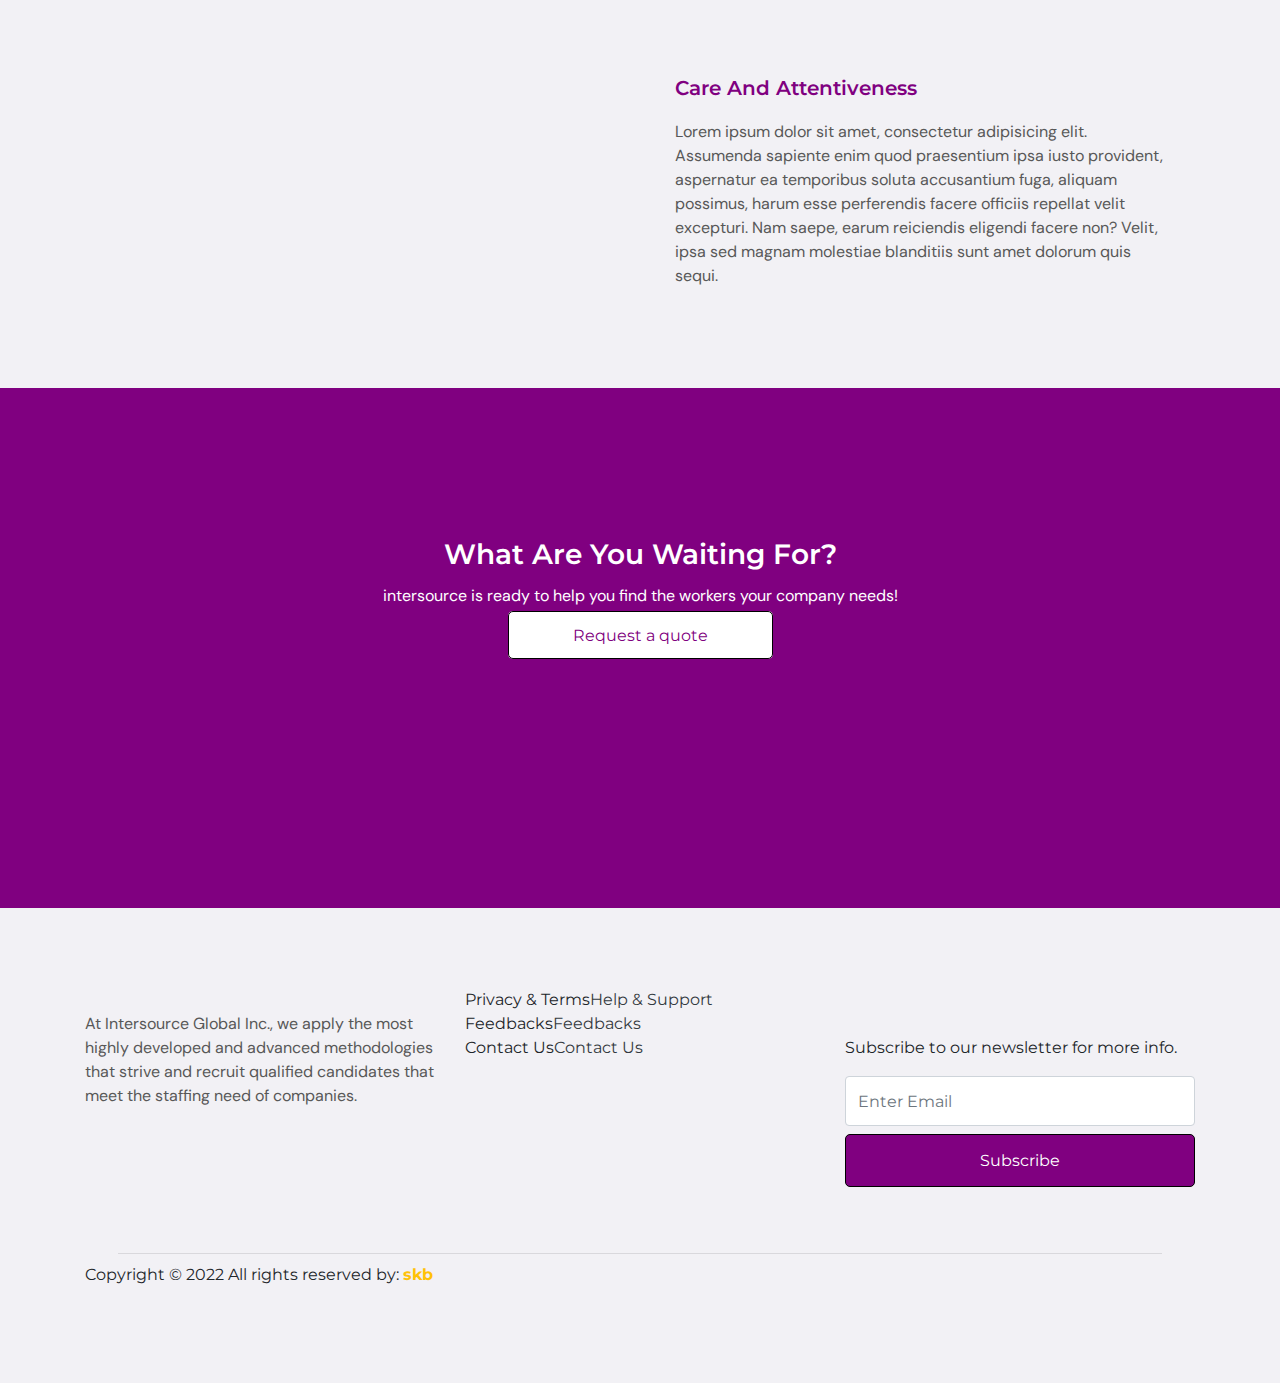
==== commit ff0bda80: "lorem paragraphs in place of the contents" ====
--- a/about.html
+++ b/about.html
@@ -73,9 +73,12 @@
 
                   <h5 class="card-title text-up mb-4 text-capitalize">Computer Science</h5>
                   <p class="card-text">
-                    We care about our clients and we understand the evolving needs of our customers.
-                     Hence, we work diligently to meet their staffing needs. We send qualified and competent workers
-                     who understand the work ethics of our clients who are responsive to the challenges of the organization.
+                    Lorem ipsum dolor sit amet, consectetur adipisicing elit. 
+                    Assumenda sapiente enim quod praesentium ipsa iusto provident, 
+                    aspernatur ea temporibus soluta accusantium fuga, aliquam possimus, 
+                    harum esse perferendis facere officiis repellat velit excepturi. 
+                    Nam saepe, earum reiciendis eligendi facere non?
+                    Velit, ipsa sed magnam molestiae blanditiis sunt amet dolorum quis sequi.
                   </p>
               </div>
             </div>
@@ -99,10 +102,12 @@
             <div class="card-body cards  ">
               <h5 class="card-title text-R text-capitalize">Personal sustainability</h5>
               <p class="card-text text-fluid">
-                We understand that to ensure a good “fit” in staffing, is to have a close 
-                relationship with our clients Consistently, we look to know our clients
-                 and their organizations better so when so when a position needs to be 
-                 filled, we supply the best candidate for the job.
+                Lorem ipsum dolor sit amet, consectetur adipisicing elit. 
+                Assumenda sapiente enim quod praesentium ipsa iusto provident, 
+                aspernatur ea temporibus soluta accusantium fuga, aliquam possimus, 
+                harum esse perferendis facere officiis repellat velit excepturi. 
+                Nam saepe, earum reiciendis eligendi facere non?
+                Velit, ipsa sed magnam molestiae blanditiis sunt amet dolorum quis sequi.
               </p>
           </div>
         </div>
@@ -116,11 +121,12 @@
             <div class="card-body cards  ">
               <h5 class="card-title text-R text-capitalize">Key strength with an area of improvement</h5>
               <p class="card-text text-fluid">
-                We have dedicated Human Resource Consultants whose primary goals 
-                are the enablement of the success of our individual corporate clients.
-                To serve our diverse client base for which, we provide excellent 
-                temporary opportunities while processing permanent position for our
-                 highly trained and very motivated workers.
+                Lorem ipsum dolor sit amet, consectetur adipisicing elit. 
+                Assumenda sapiente enim quod praesentium ipsa iusto provident, 
+                aspernatur ea temporibus soluta accusantium fuga, aliquam possimus, 
+                harum esse perferendis facere officiis repellat velit excepturi. 
+                Nam saepe, earum reiciendis eligendi facere non?
+                Velit, ipsa sed magnam molestiae blanditiis sunt amet dolorum quis sequi.
               </p>
           </div>
         </div>
@@ -144,10 +150,12 @@
           <div class="card-body cards">
             <h5 class="card-title text-R text-capitalize">Care and attentiveness</h5>
             <p class="card-text">
-              As providers of temporary and permanent workers to clients,
-               we recognize that our client’s  success depends on finding
-               workers with the right skills and knowledge to fit well into
-                our client’s corporate culture.
+              Lorem ipsum dolor sit amet, consectetur adipisicing elit. 
+              Assumenda sapiente enim quod praesentium ipsa iusto provident, 
+              aspernatur ea temporibus soluta accusantium fuga, aliquam possimus, 
+              harum esse perferendis facere officiis repellat velit excepturi. 
+              Nam saepe, earum reiciendis eligendi facere non?
+              Velit, ipsa sed magnam molestiae blanditiis sunt amet dolorum quis sequi.
             </p>
         </div>
       </div>
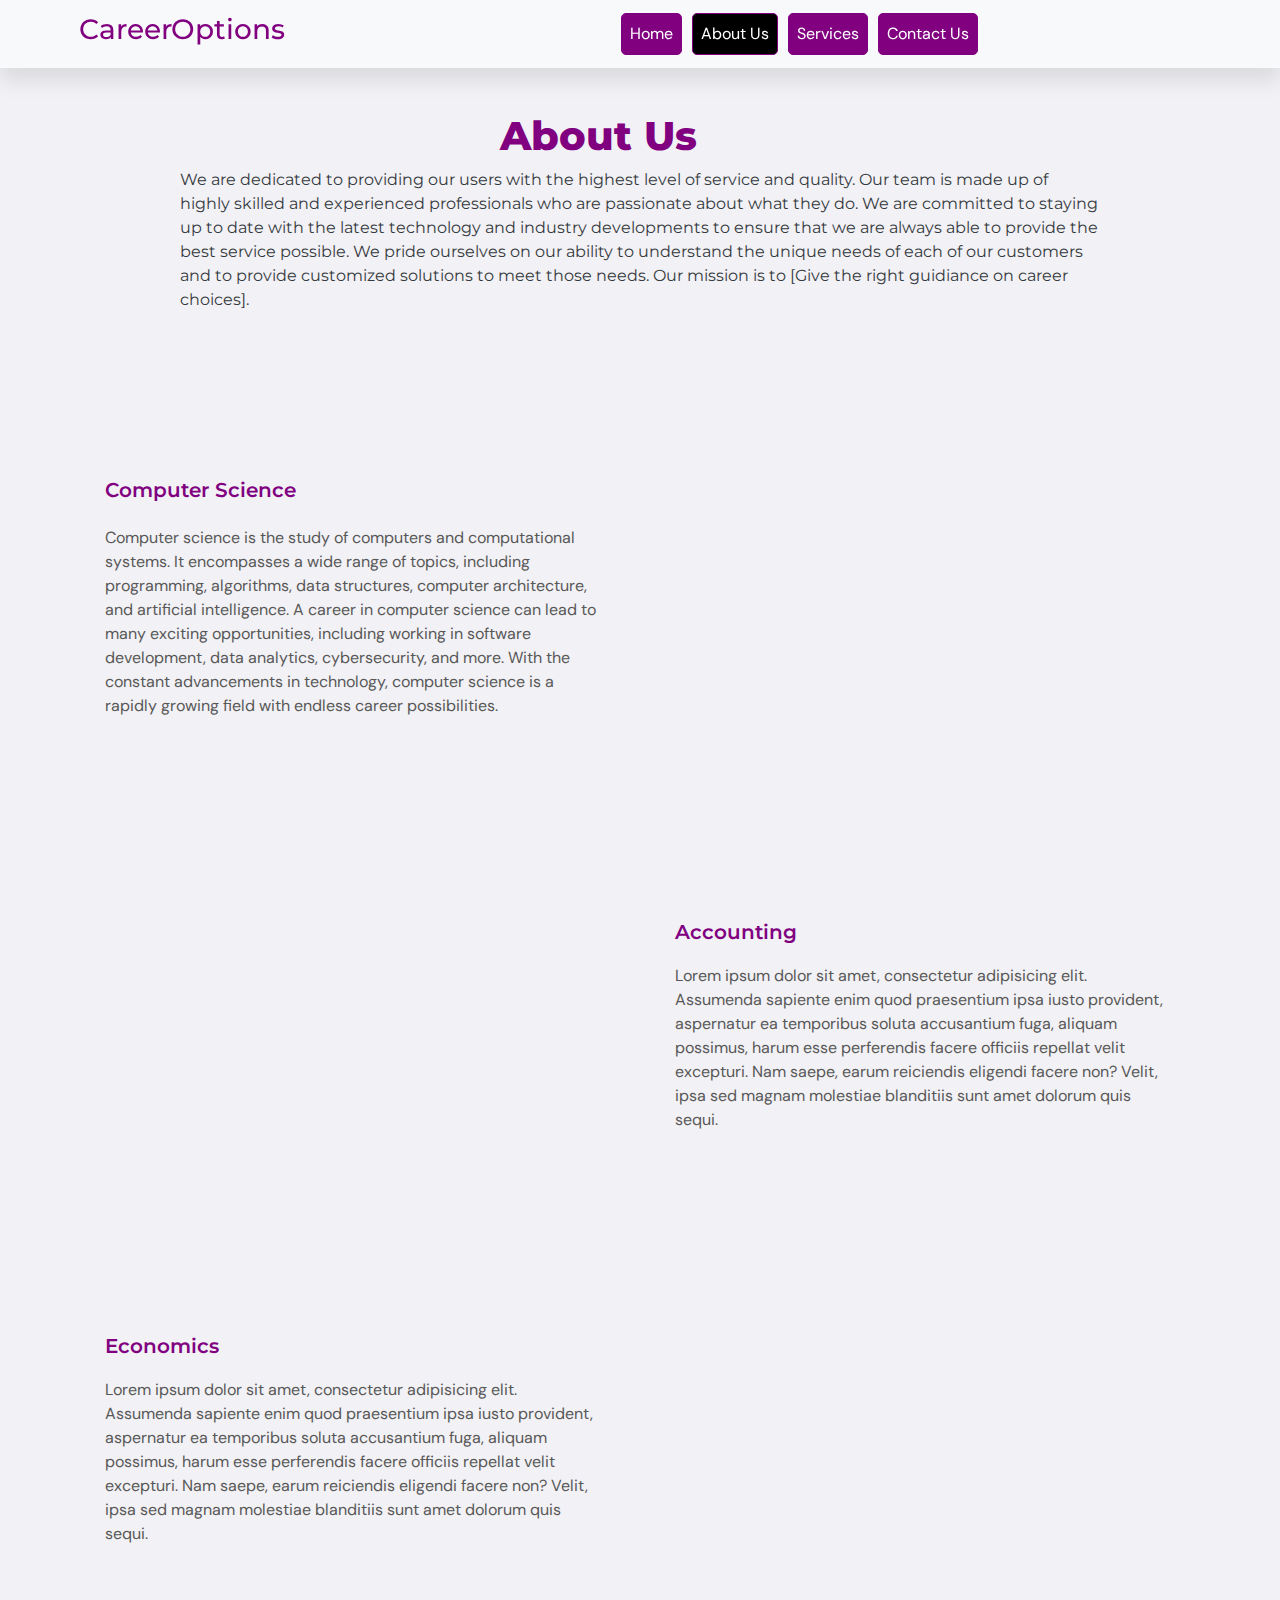
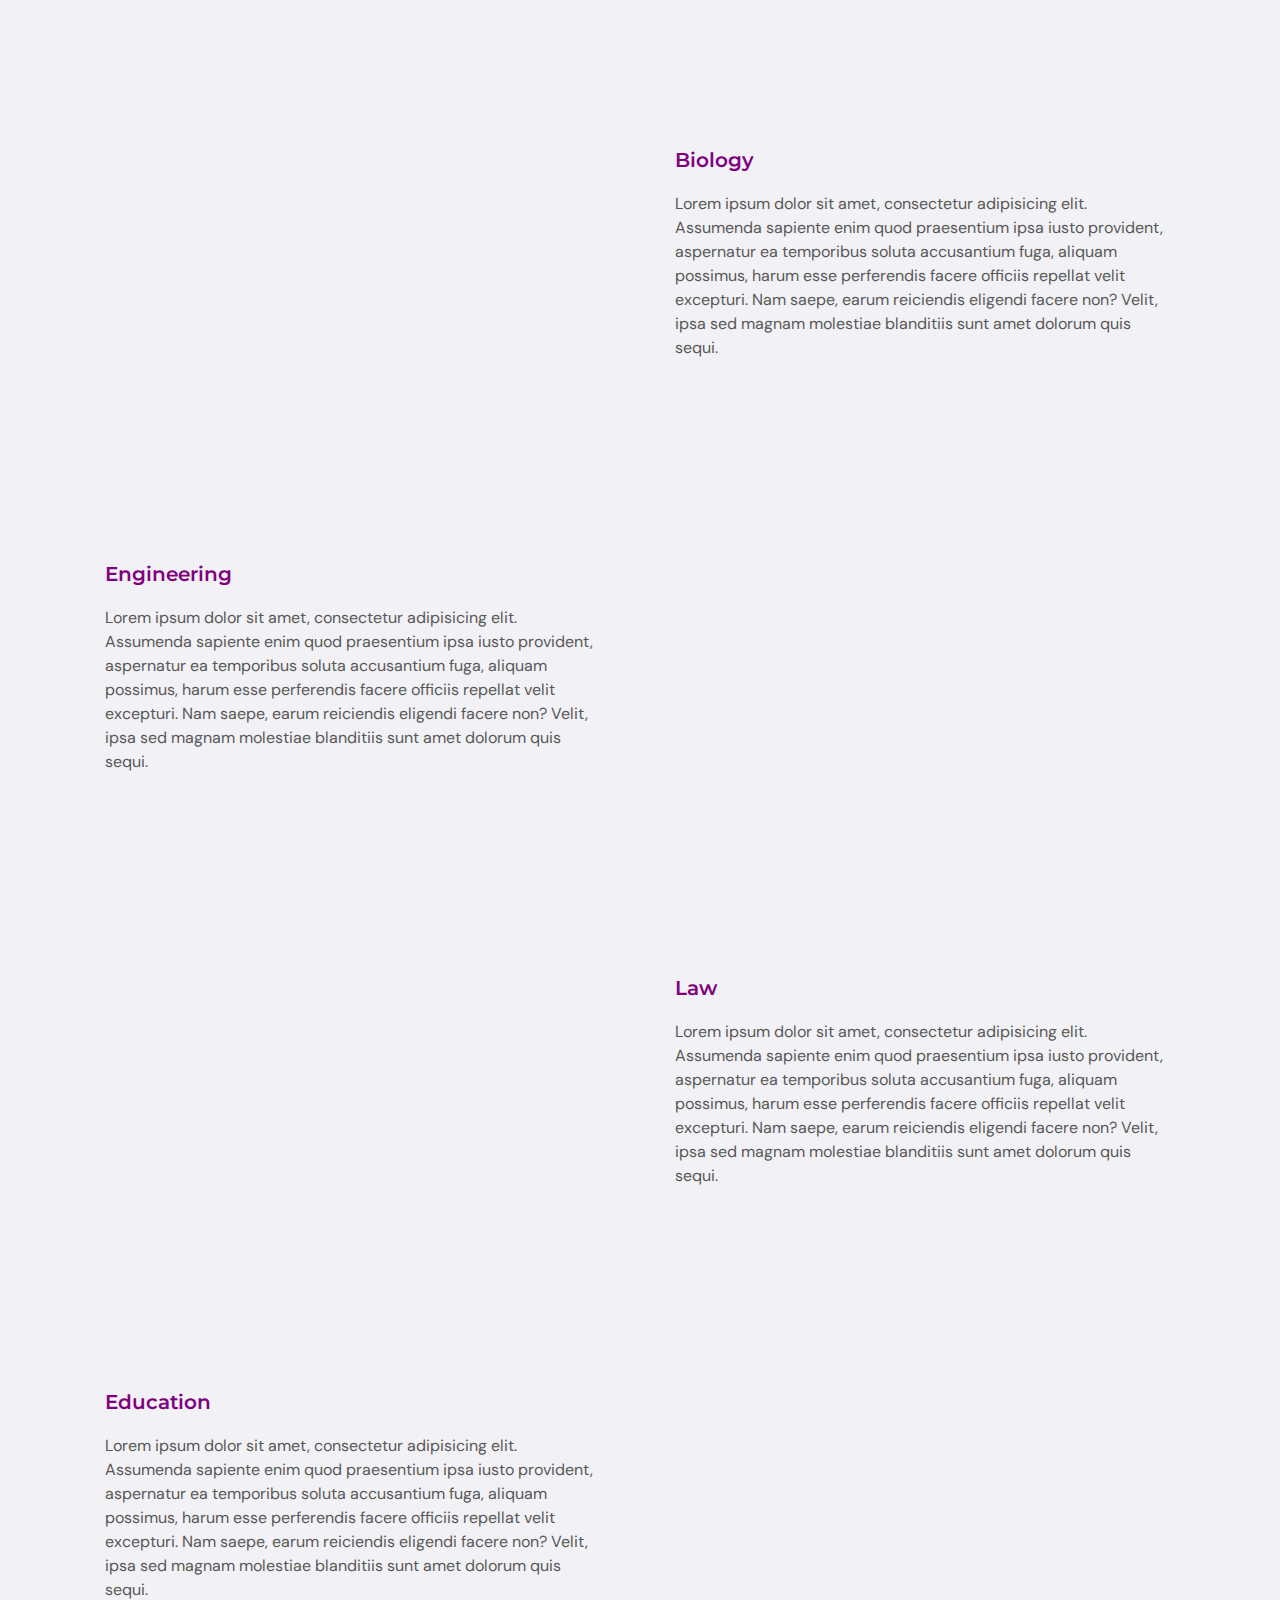
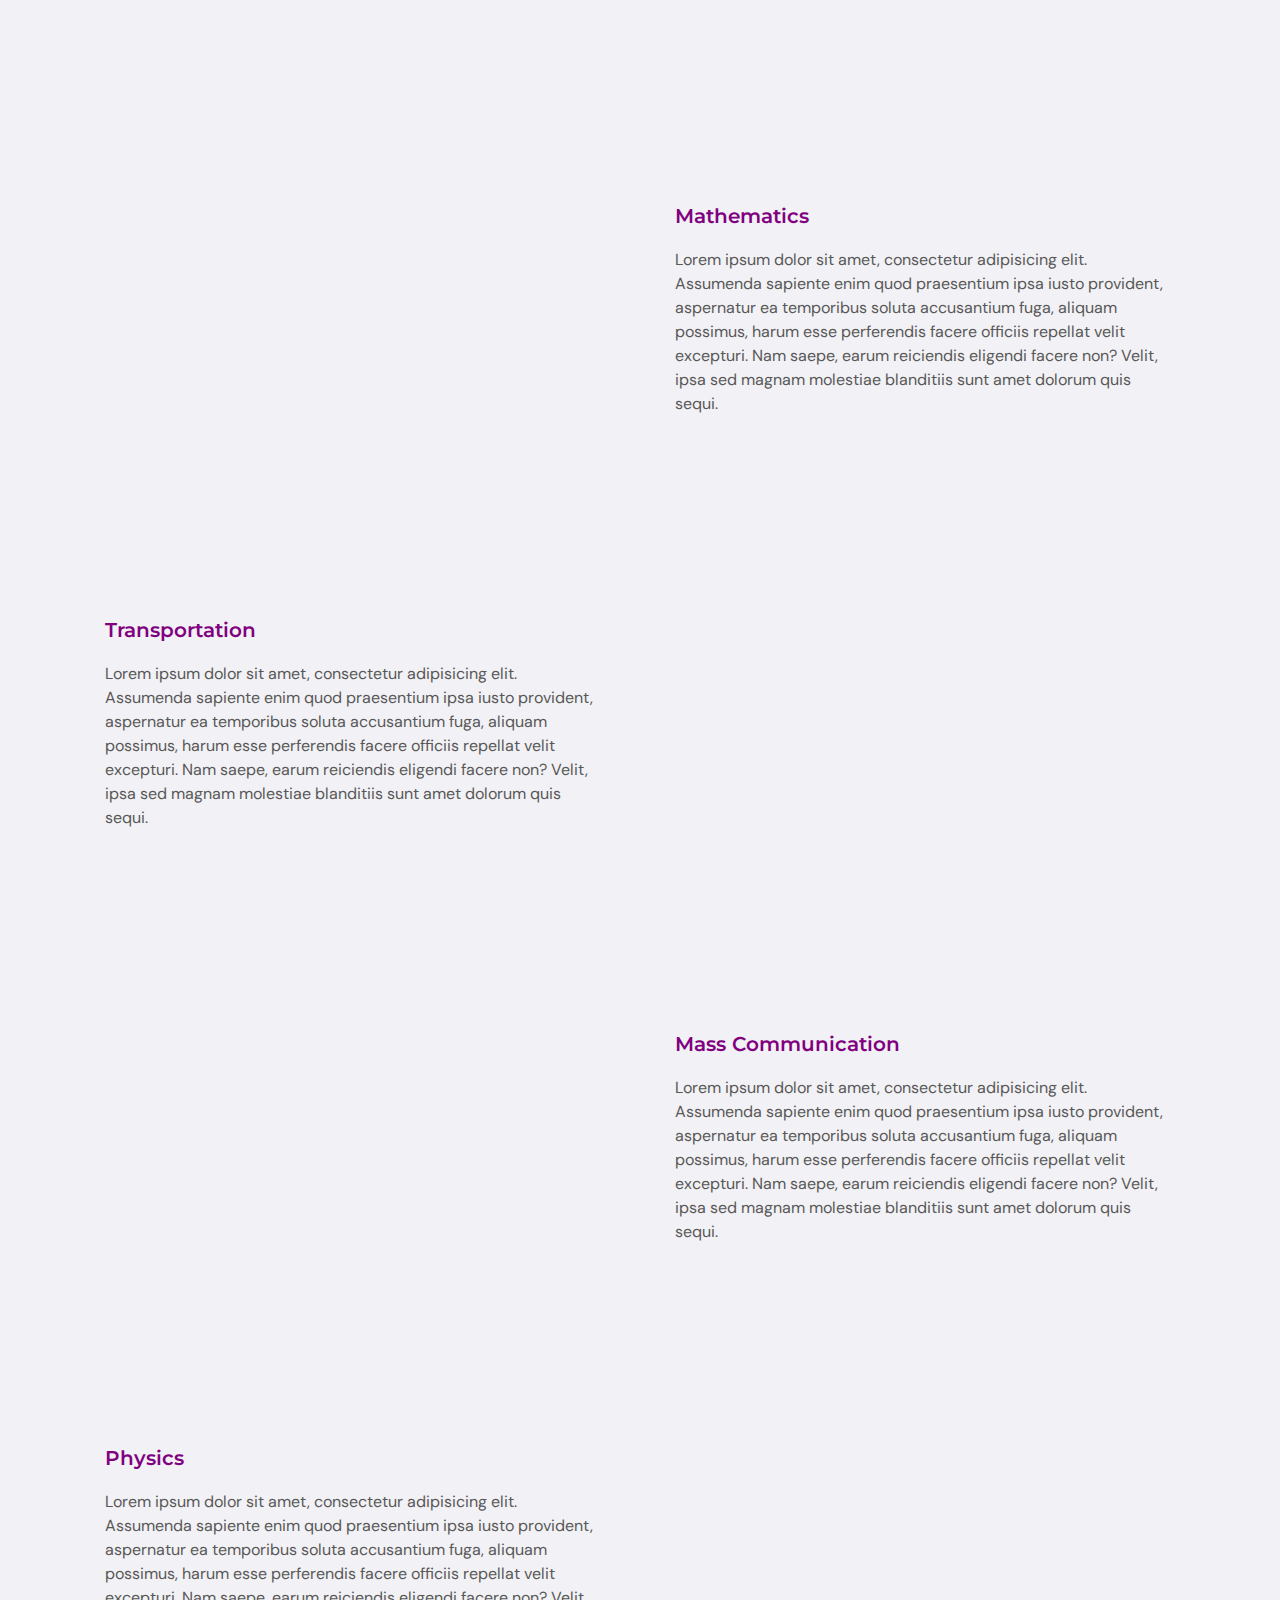
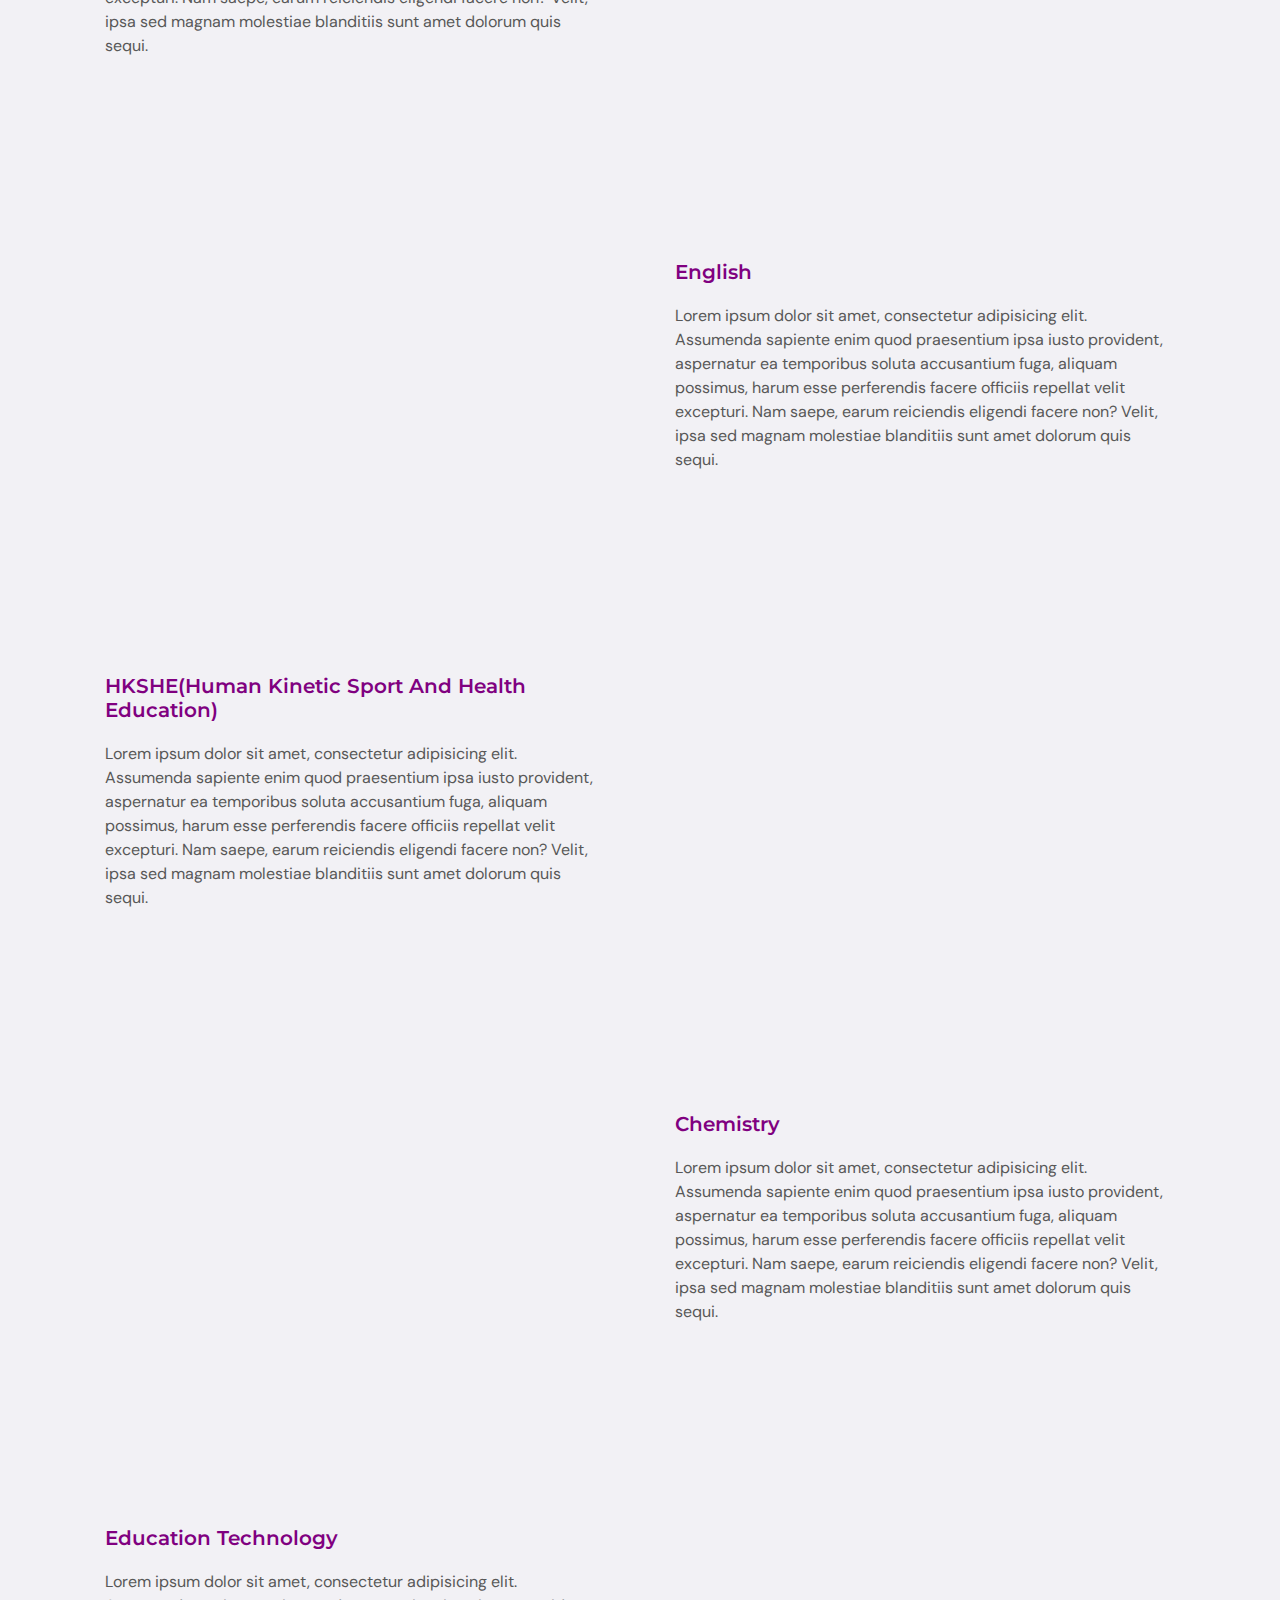
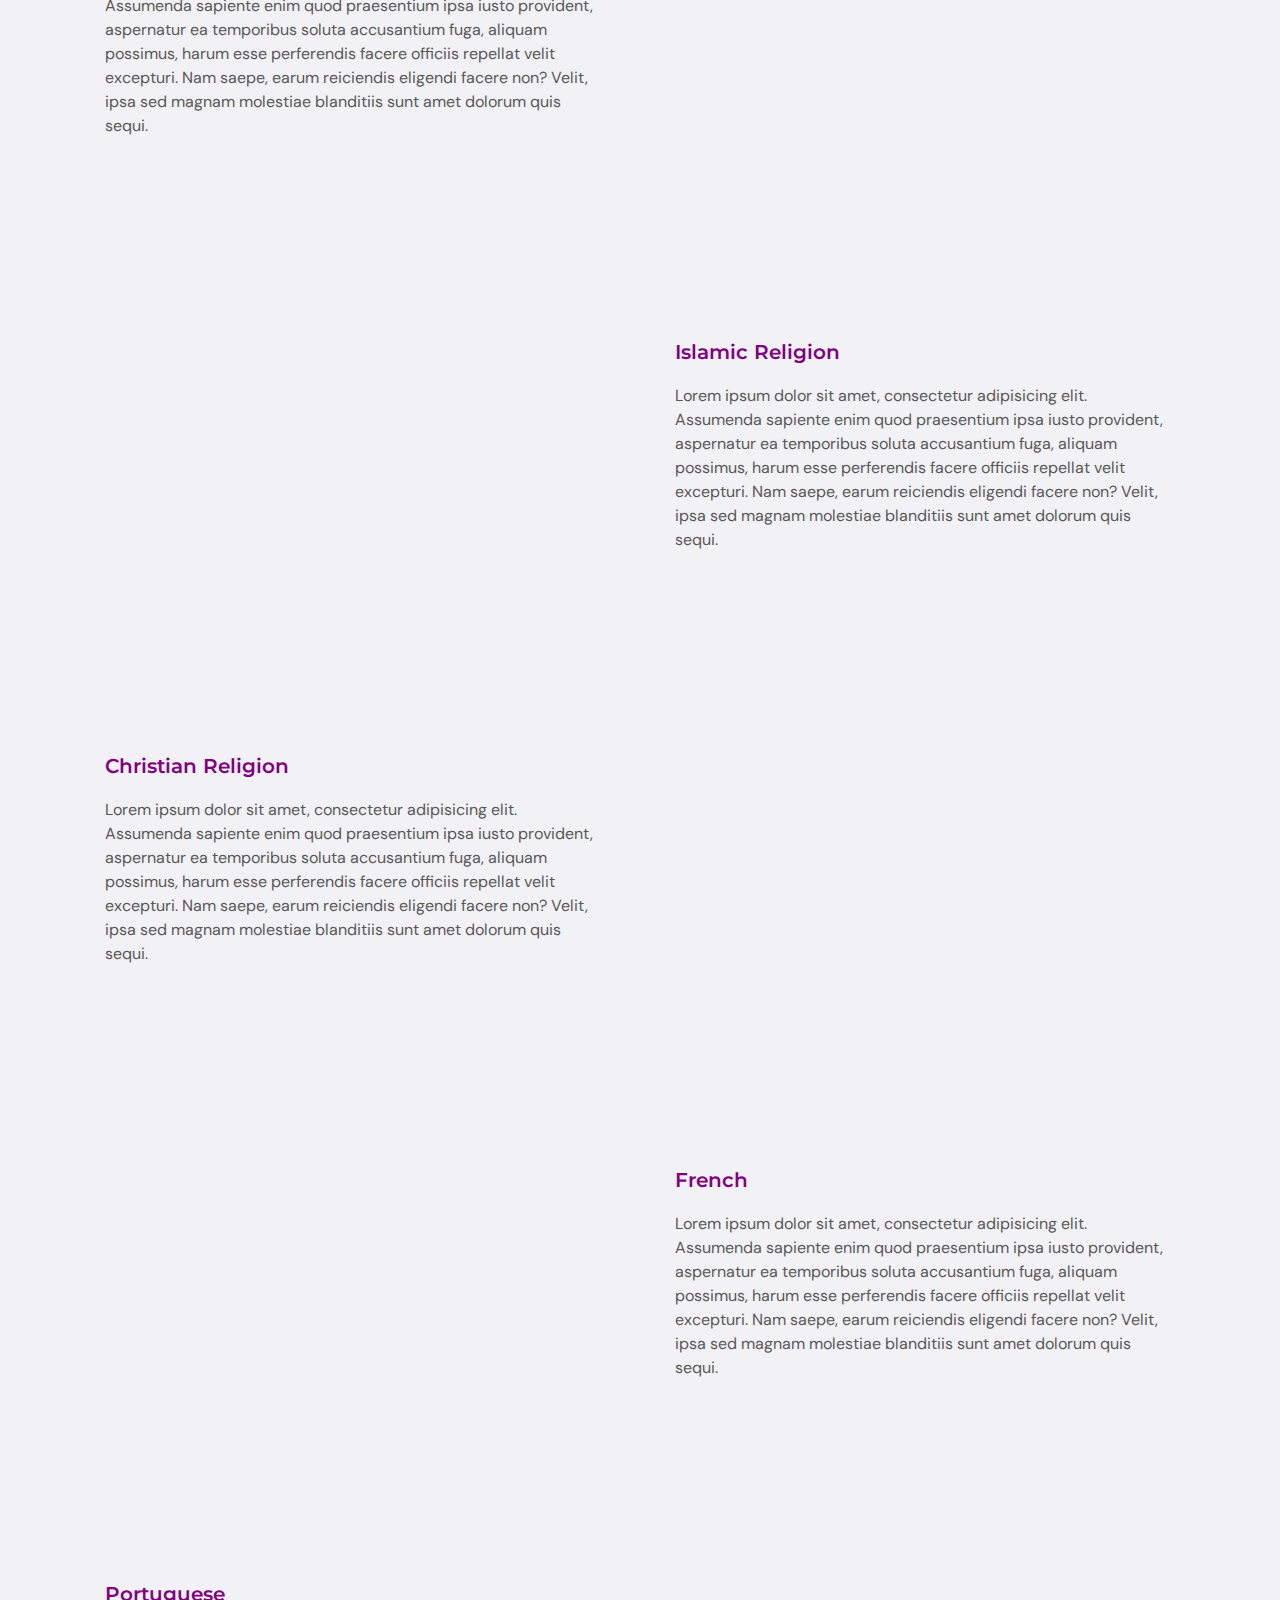
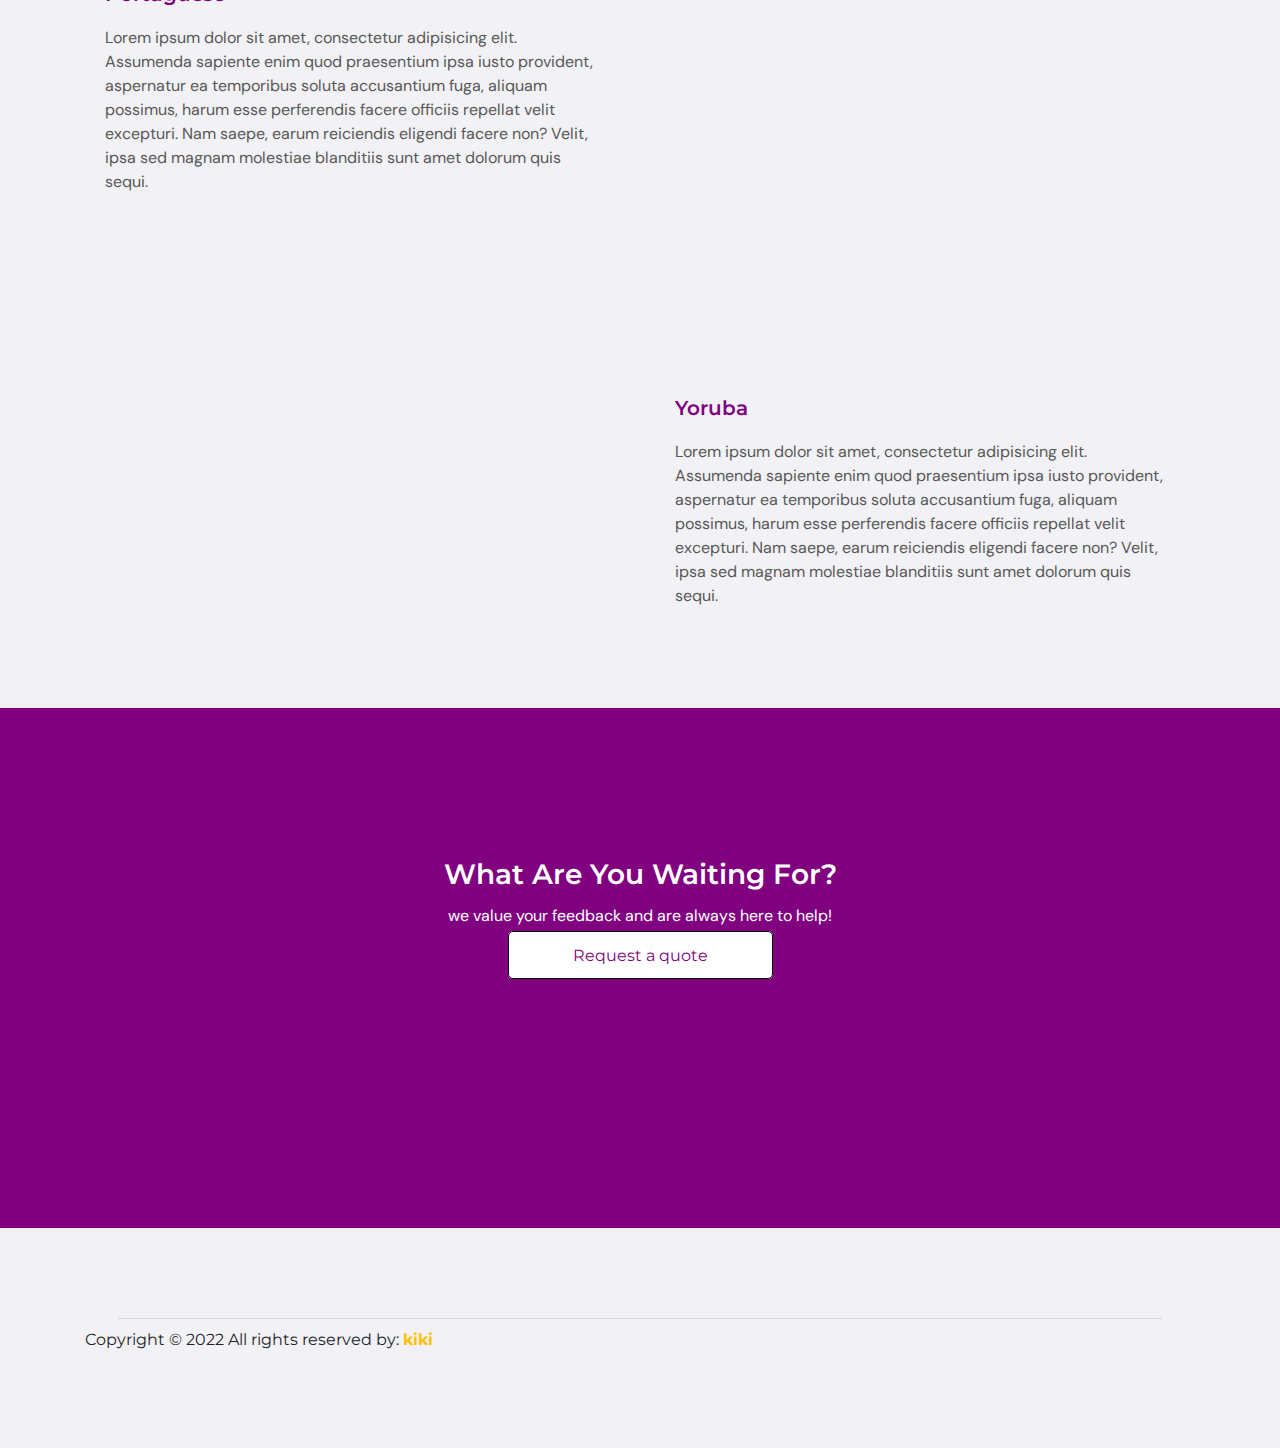
==== commit 68bf6efb: "more contents with dummy text for now" ====
--- a/about.html
+++ b/about.html
@@ -59,12 +59,14 @@
               About Us
             </h1>
               <p>
-                Lorem ipsum dolor sit amet, consectetur adipisicing elit. 
-                Assumenda sapiente enim quod praesentium ipsa iusto provident, 
-                aspernatur ea temporibus soluta accusantium fuga, aliquam possimus, 
-                harum esse perferendis facere officiis repellat velit excepturi. 
-                Nam saepe, earum reiciendis eligendi facere non?
-                 Velit, ipsa sed magnam molestiae blanditiis sunt amet dolorum quis sequi.
+                We are dedicated to providing our users with the highest level of service and quality.
+                Our team is made up of highly skilled and experienced professionals who are passionate about 
+                what they do. We are committed to staying up to date with the latest technology and industry
+                 developments to ensure that we are always able to provide the best service possible.
+                We pride ourselves on our ability to understand the unique needs of each of our customers and 
+                to provide customized solutions to meet those needs.
+
+                Our mission is to [Give the right guidiance on career choices].
               </p>
           </div>
             <div class="col-md-6 col-sm-12">
@@ -73,18 +75,20 @@
 
                   <h5 class="card-title text-up mb-4 text-capitalize">Computer Science</h5>
                   <p class="card-text">
-                    Lorem ipsum dolor sit amet, consectetur adipisicing elit. 
-                    Assumenda sapiente enim quod praesentium ipsa iusto provident, 
-                    aspernatur ea temporibus soluta accusantium fuga, aliquam possimus, 
-                    harum esse perferendis facere officiis repellat velit excepturi. 
-                    Nam saepe, earum reiciendis eligendi facere non?
-                    Velit, ipsa sed magnam molestiae blanditiis sunt amet dolorum quis sequi.
+                    Computer science is the study of computers and computational systems. It encompasses
+                     a wide range of topics, including programming, algorithms, data structures, computer
+                      architecture, and artificial intelligence. A career in computer science can lead to
+                       many exciting opportunities, including working in software development, data analytics, 
+                       cybersecurity, and more. With the constant advancements in technology, computer science
+                        is a rapidly growing field with endless career possibilities.
                   </p>
               </div>
             </div>
             <div class="col-md-6 col-sm-12">
                 <div class="card-body">
-                  <img src="https://unsplash.it/550/384/?" style="border-radius: 15px;" class="img-fluid" alt="" srcset="">
+                  <img src="https://picsum.photos/id/1/600/400" style="border-radius: 15px;" class="img-fluid" alt="" srcset="">
+                  <!-- <img src="https://picsum.photos/200/300?random=1">
+                  <img src="https://picsum.photos/200/300?random=725"> -->
               </div>
             </div>
             </div>
@@ -100,7 +104,7 @@
           </div>
           <div class="col-md-6 col-sm-12">
             <div class="card-body cards  ">
-              <h5 class="card-title text-R text-capitalize">Personal sustainability</h5>
+              <h5 class="card-title text-R text-capitalize">Accounting</h5>
               <p class="card-text text-fluid">
                 Lorem ipsum dolor sit amet, consectetur adipisicing elit. 
                 Assumenda sapiente enim quod praesentium ipsa iusto provident, 
@@ -119,7 +123,7 @@
     <div class="row">
         <div class="col-md-6 col-sm-12">
             <div class="card-body cards  ">
-              <h5 class="card-title text-R text-capitalize">Key strength with an area of improvement</h5>
+              <h5 class="card-title text-R text-capitalize">Economics</h5>
               <p class="card-text text-fluid">
                 Lorem ipsum dolor sit amet, consectetur adipisicing elit. 
                 Assumenda sapiente enim quod praesentium ipsa iusto provident, 
@@ -148,7 +152,7 @@
         </div>
         <div class="col-md-6 col-sm-12">
           <div class="card-body cards">
-            <h5 class="card-title text-R text-capitalize">Care and attentiveness</h5>
+            <h5 class="card-title text-R text-capitalize">Biology</h5>
             <p class="card-text">
               Lorem ipsum dolor sit amet, consectetur adipisicing elit. 
               Assumenda sapiente enim quod praesentium ipsa iusto provident, 
@@ -159,8 +163,370 @@
             </p>
         </div>
       </div>
-        </div>
-      </div>  
+      </div>
+    </div> 
+    <div class="container text-dark ">
+      <div class="row">
+          <div class="col-md-6 col-sm-12">
+              <div class="card-body cards  ">
+                <h5 class="card-title text-R text-capitalize">Engineering</h5>
+                <p class="card-text text-fluid">
+                  Lorem ipsum dolor sit amet, consectetur adipisicing elit. 
+                  Assumenda sapiente enim quod praesentium ipsa iusto provident, 
+                  aspernatur ea temporibus soluta accusantium fuga, aliquam possimus, 
+                  harum esse perferendis facere officiis repellat velit excepturi. 
+                  Nam saepe, earum reiciendis eligendi facere non?
+                  Velit, ipsa sed magnam molestiae blanditiis sunt amet dolorum quis sequi.
+                </p>
+            </div>
+          </div>
+          <div class="col-md-6 col-sm-12">
+              <div class="card-body">
+                <img src="https://unsplash.it/550/384/?" style="border-radius: 15px;" class="img-fluid" alt="" srcset="">
+            </div>
+          </div>
+          </div>
+        </div>  
+     </div> 
+     <div class="container text-dark ">
+      <div class="row">
+          <div class="col-md-6 col-sm-12">
+              <div class="card-body ">
+                <img src="https://unsplash.it/550/384/?" style="border-radius: 15px;" class="img-fluid" alt="" srcset="">
+            </div>
+          </div>
+          <div class="col-md-6 col-sm-12">
+            <div class="card-body cards">
+              <h5 class="card-title text-R text-capitalize">Law</h5>
+              <p class="card-text">
+                Lorem ipsum dolor sit amet, consectetur adipisicing elit. 
+                Assumenda sapiente enim quod praesentium ipsa iusto provident, 
+                aspernatur ea temporibus soluta accusantium fuga, aliquam possimus, 
+                harum esse perferendis facere officiis repellat velit excepturi. 
+                Nam saepe, earum reiciendis eligendi facere non?
+                Velit, ipsa sed magnam molestiae blanditiis sunt amet dolorum quis sequi.
+              </p>
+          </div>
+        </div>
+        </div>
+      </div>
+    <div class="container text-dark ">
+      <div class="row">
+          <div class="col-md-6 col-sm-12">
+              <div class="card-body cards  ">
+                <h5 class="card-title text-R text-capitalize">Education</h5>
+                <p class="card-text text-fluid">
+                  Lorem ipsum dolor sit amet, consectetur adipisicing elit. 
+                  Assumenda sapiente enim quod praesentium ipsa iusto provident, 
+                  aspernatur ea temporibus soluta accusantium fuga, aliquam possimus, 
+                  harum esse perferendis facere officiis repellat velit excepturi. 
+                  Nam saepe, earum reiciendis eligendi facere non?
+                  Velit, ipsa sed magnam molestiae blanditiis sunt amet dolorum quis sequi.
+                </p>
+            </div>
+          </div>
+          <div class="col-md-6 col-sm-12">
+              <div class="card-body">
+                <img src="https://unsplash.it/550/384/?" style="border-radius: 15px;" class="img-fluid" alt="" srcset="">
+            </div>
+          </div>
+          </div>
+        </div>  
+     </div> 
+     <div class="container text-dark ">
+      <div class="row">
+          <div class="col-md-6 col-sm-12">
+              <div class="card-body ">
+                <img src="https://unsplash.it/550/384/?" style="border-radius: 15px;" class="img-fluid" alt="" srcset="">
+            </div>
+          </div>
+          <div class="col-md-6 col-sm-12">
+            <div class="card-body cards">
+              <h5 class="card-title text-R text-capitalize">Mathematics</h5>
+              <p class="card-text">
+                Lorem ipsum dolor sit amet, consectetur adipisicing elit. 
+                Assumenda sapiente enim quod praesentium ipsa iusto provident, 
+                aspernatur ea temporibus soluta accusantium fuga, aliquam possimus, 
+                harum esse perferendis facere officiis repellat velit excepturi. 
+                Nam saepe, earum reiciendis eligendi facere non?
+                Velit, ipsa sed magnam molestiae blanditiis sunt amet dolorum quis sequi.
+              </p>
+          </div>
+        </div>
+        </div>
+      </div>
+    <div class="container text-dark ">
+      <div class="row">
+          <div class="col-md-6 col-sm-12">
+              <div class="card-body cards  ">
+                <h5 class="card-title text-R text-capitalize">Transportation</h5>
+                <p class="card-text text-fluid">
+                  Lorem ipsum dolor sit amet, consectetur adipisicing elit. 
+                  Assumenda sapiente enim quod praesentium ipsa iusto provident, 
+                  aspernatur ea temporibus soluta accusantium fuga, aliquam possimus, 
+                  harum esse perferendis facere officiis repellat velit excepturi. 
+                  Nam saepe, earum reiciendis eligendi facere non?
+                  Velit, ipsa sed magnam molestiae blanditiis sunt amet dolorum quis sequi.
+                </p>
+            </div>
+          </div>
+          <div class="col-md-6 col-sm-12">
+              <div class="card-body">
+                <img src="https://unsplash.it/550/384/?" style="border-radius: 15px;" class="img-fluid" alt="" srcset="">
+            </div>
+          </div>
+          </div>
+        </div>  
+     </div> 
+     <div class="container text-dark ">
+      <div class="row">
+          <div class="col-md-6 col-sm-12">
+              <div class="card-body ">
+                <img src="https://unsplash.it/550/384/?" style="border-radius: 15px;" class="img-fluid" alt="" srcset="">
+            </div>
+          </div>
+          <div class="col-md-6 col-sm-12">
+            <div class="card-body cards">
+              <h5 class="card-title text-R text-capitalize">Mass Communication</h5>
+              <p class="card-text">
+                Lorem ipsum dolor sit amet, consectetur adipisicing elit. 
+                Assumenda sapiente enim quod praesentium ipsa iusto provident, 
+                aspernatur ea temporibus soluta accusantium fuga, aliquam possimus, 
+                harum esse perferendis facere officiis repellat velit excepturi. 
+                Nam saepe, earum reiciendis eligendi facere non?
+                Velit, ipsa sed magnam molestiae blanditiis sunt amet dolorum quis sequi.
+              </p>
+          </div>
+        </div>
+        </div>
+      </div>
+    <div class="container text-dark ">
+      <div class="row">
+          <div class="col-md-6 col-sm-12">
+              <div class="card-body cards  ">
+                <h5 class="card-title text-R text-capitalize">Physics</h5>
+                <p class="card-text text-fluid">
+                  Lorem ipsum dolor sit amet, consectetur adipisicing elit. 
+                  Assumenda sapiente enim quod praesentium ipsa iusto provident, 
+                  aspernatur ea temporibus soluta accusantium fuga, aliquam possimus, 
+                  harum esse perferendis facere officiis repellat velit excepturi. 
+                  Nam saepe, earum reiciendis eligendi facere non?
+                  Velit, ipsa sed magnam molestiae blanditiis sunt amet dolorum quis sequi.
+                </p>
+            </div>
+          </div>
+          <div class="col-md-6 col-sm-12">
+              <div class="card-body">
+                <img src="https://unsplash.it/550/384/?" style="border-radius: 15px;" class="img-fluid" alt="" srcset="">
+            </div>
+          </div>
+          </div>
+        </div>  
+     </div> 
+     <div class="container text-dark ">
+      <div class="row">
+          <div class="col-md-6 col-sm-12">
+              <div class="card-body ">
+                <img src="https://unsplash.it/550/384/?" style="border-radius: 15px;" class="img-fluid" alt="" srcset="">
+            </div>
+          </div>
+          <div class="col-md-6 col-sm-12">
+            <div class="card-body cards">
+              <h5 class="card-title text-R text-capitalize">English</h5>
+              <p class="card-text">
+                Lorem ipsum dolor sit amet, consectetur adipisicing elit. 
+                Assumenda sapiente enim quod praesentium ipsa iusto provident, 
+                aspernatur ea temporibus soluta accusantium fuga, aliquam possimus, 
+                harum esse perferendis facere officiis repellat velit excepturi. 
+                Nam saepe, earum reiciendis eligendi facere non?
+                Velit, ipsa sed magnam molestiae blanditiis sunt amet dolorum quis sequi.
+              </p>
+          </div>
+        </div>
+        </div>
+      </div>
+    <div class="container text-dark ">
+      <div class="row">
+          <div class="col-md-6 col-sm-12">
+              <div class="card-body cards  ">
+                <h5 class="card-title text-R text-capitalize">HKSHE(Human Kinetic Sport And Health Education)</h5>
+                <p class="card-text text-fluid">
+                  Lorem ipsum dolor sit amet, consectetur adipisicing elit. 
+                  Assumenda sapiente enim quod praesentium ipsa iusto provident, 
+                  aspernatur ea temporibus soluta accusantium fuga, aliquam possimus, 
+                  harum esse perferendis facere officiis repellat velit excepturi. 
+                  Nam saepe, earum reiciendis eligendi facere non?
+                  Velit, ipsa sed magnam molestiae blanditiis sunt amet dolorum quis sequi.
+                </p>
+            </div>
+          </div>
+          <div class="col-md-6 col-sm-12">
+              <div class="card-body">
+                <img src="https://unsplash.it/550/384/?" style="border-radius: 15px;" class="img-fluid" alt="" srcset="">
+            </div>
+          </div>
+          </div>
+        </div>  
+     </div> 
+     <div class="container text-dark ">
+      <div class="row">
+          <div class="col-md-6 col-sm-12">
+              <div class="card-body ">
+                <img src="https://unsplash.it/550/384/?" style="border-radius: 15px;" class="img-fluid" alt="" srcset="">
+            </div>
+          </div>
+          <div class="col-md-6 col-sm-12">
+            <div class="card-body cards">
+              <h5 class="card-title text-R text-capitalize">Chemistry</h5>
+              <p class="card-text">
+                Lorem ipsum dolor sit amet, consectetur adipisicing elit. 
+                Assumenda sapiente enim quod praesentium ipsa iusto provident, 
+                aspernatur ea temporibus soluta accusantium fuga, aliquam possimus, 
+                harum esse perferendis facere officiis repellat velit excepturi. 
+                Nam saepe, earum reiciendis eligendi facere non?
+                Velit, ipsa sed magnam molestiae blanditiis sunt amet dolorum quis sequi.
+              </p>
+          </div>
+        </div>
+        </div>
+      </div>
+    <div class="container text-dark ">
+      <div class="row">
+          <div class="col-md-6 col-sm-12">
+              <div class="card-body cards  ">
+                <h5 class="card-title text-R text-capitalize">Education Technology</h5>
+                <p class="card-text text-fluid">
+                  Lorem ipsum dolor sit amet, consectetur adipisicing elit. 
+                  Assumenda sapiente enim quod praesentium ipsa iusto provident, 
+                  aspernatur ea temporibus soluta accusantium fuga, aliquam possimus, 
+                  harum esse perferendis facere officiis repellat velit excepturi. 
+                  Nam saepe, earum reiciendis eligendi facere non?
+                  Velit, ipsa sed magnam molestiae blanditiis sunt amet dolorum quis sequi.
+                </p>
+            </div>
+          </div>
+          <div class="col-md-6 col-sm-12">
+              <div class="card-body">
+                <img src="https://unsplash.it/550/384/?" style="border-radius: 15px;" class="img-fluid" alt="" srcset="">
+            </div>
+          </div>
+          </div>
+        </div>  
+     </div> 
+     <div class="container text-dark ">
+      <div class="row">
+          <div class="col-md-6 col-sm-12">
+              <div class="card-body ">
+                <img src="https://unsplash.it/550/384/?" style="border-radius: 15px;" class="img-fluid" alt="" srcset="">
+            </div>
+          </div>
+          <div class="col-md-6 col-sm-12">
+            <div class="card-body cards">
+              <h5 class="card-title text-R text-capitalize">Islamic Religion</h5>
+              <p class="card-text">
+                Lorem ipsum dolor sit amet, consectetur adipisicing elit. 
+                Assumenda sapiente enim quod praesentium ipsa iusto provident, 
+                aspernatur ea temporibus soluta accusantium fuga, aliquam possimus, 
+                harum esse perferendis facere officiis repellat velit excepturi. 
+                Nam saepe, earum reiciendis eligendi facere non?
+                Velit, ipsa sed magnam molestiae blanditiis sunt amet dolorum quis sequi.
+              </p>
+          </div>
+        </div>
+        </div>
+      </div>
+    <div class="container text-dark ">
+      <div class="row">
+          <div class="col-md-6 col-sm-12">
+              <div class="card-body cards  ">
+                <h5 class="card-title text-R text-capitalize">Christian Religion</h5>
+                <p class="card-text text-fluid">
+                  Lorem ipsum dolor sit amet, consectetur adipisicing elit. 
+                  Assumenda sapiente enim quod praesentium ipsa iusto provident, 
+                  aspernatur ea temporibus soluta accusantium fuga, aliquam possimus, 
+                  harum esse perferendis facere officiis repellat velit excepturi. 
+                  Nam saepe, earum reiciendis eligendi facere non?
+                  Velit, ipsa sed magnam molestiae blanditiis sunt amet dolorum quis sequi.
+                </p>
+            </div>
+          </div>
+          <div class="col-md-6 col-sm-12">
+              <div class="card-body">
+                <img src="https://unsplash.it/550/384/?" style="border-radius: 15px;" class="img-fluid" alt="" srcset="">
+            </div>
+          </div>
+          </div>
+        </div>  
+     </div> 
+     <div class="container text-dark ">
+      <div class="row">
+          <div class="col-md-6 col-sm-12">
+              <div class="card-body ">
+                <img src="https://unsplash.it/550/384/?" style="border-radius: 15px;" class="img-fluid" alt="" srcset="">
+            </div>
+          </div>
+          <div class="col-md-6 col-sm-12">
+            <div class="card-body cards">
+              <h5 class="card-title text-R text-capitalize">French</h5>
+              <p class="card-text">
+                Lorem ipsum dolor sit amet, consectetur adipisicing elit. 
+                Assumenda sapiente enim quod praesentium ipsa iusto provident, 
+                aspernatur ea temporibus soluta accusantium fuga, aliquam possimus, 
+                harum esse perferendis facere officiis repellat velit excepturi. 
+                Nam saepe, earum reiciendis eligendi facere non?
+                Velit, ipsa sed magnam molestiae blanditiis sunt amet dolorum quis sequi.
+              </p>
+          </div>
+        </div>
+        </div>
+      </div>
+
+    <div class="container text-dark ">
+      <div class="row">
+          <div class="col-md-6 col-sm-12">
+              <div class="card-body cards  ">
+                <h5 class="card-title text-R text-capitalize">Portuguese</h5>
+                <p class="card-text text-fluid">
+                  Lorem ipsum dolor sit amet, consectetur adipisicing elit. 
+                  Assumenda sapiente enim quod praesentium ipsa iusto provident, 
+                  aspernatur ea temporibus soluta accusantium fuga, aliquam possimus, 
+                  harum esse perferendis facere officiis repellat velit excepturi. 
+                  Nam saepe, earum reiciendis eligendi facere non?
+                  Velit, ipsa sed magnam molestiae blanditiis sunt amet dolorum quis sequi.
+                </p>
+            </div>
+          </div>
+          <div class="col-md-6 col-sm-12">
+              <div class="card-body">
+                <img src="https://unsplash.it/550/384/?" style="border-radius: 15px;" class="img-fluid" alt="" srcset="">
+            </div>
+          </div>
+          </div>
+        </div>  
+     </div> 
+     <div class="container text-dark ">
+      <div class="row">
+          <div class="col-md-6 col-sm-12">
+              <div class="card-body ">
+                <img src="https://unsplash.it/550/384/?" style="border-radius: 15px;" class="img-fluid" alt="" srcset="">
+            </div>
+          </div>
+          <div class="col-md-6 col-sm-12">
+            <div class="card-body cards">
+              <h5 class="card-title text-R text-capitalize">Yoruba</h5>
+              <p class="card-text">
+                Lorem ipsum dolor sit amet, consectetur adipisicing elit. 
+                Assumenda sapiente enim quod praesentium ipsa iusto provident, 
+                aspernatur ea temporibus soluta accusantium fuga, aliquam possimus, 
+                harum esse perferendis facere officiis repellat velit excepturi. 
+                Nam saepe, earum reiciendis eligendi facere non?
+                Velit, ipsa sed magnam molestiae blanditiis sunt amet dolorum quis sequi.
+              </p>
+          </div>
+        </div>
+        </div>
+      </div>
+
 </div>
 </section>
 <!--WHY SECTION ENDS-->
@@ -173,9 +539,9 @@
                     <div class="card text-center border-0">
                       <div class="card-body quote2 py-5 border-0">
                         <h3 class="card-title card-title1 text-capitalize ">what are you waiting for?</h3>
-                        <p class="card-text text-white p4">intersource is ready to help you find the workers your company needs!</p>
+                        <p class="card-text text-white p4">we value your feedback and are always here to help!</p>
                         <a href="#" class="req-btn py-3">Request a quote</a>
-                      </div>
+                    </div>
                     </div>
                   </div>
               </div>
@@ -184,83 +550,47 @@
         <!--QUOTE SECTION ENDS-->
 
         <!--FOOTER SECTION STARTS-->
-        <section class="footer footer-section" id="footer">
-          <footer class="site-footer">
-              <div class="container">
-                <div class="row">
-                  <div class="col-lg-4 py-4">
-                    <!-- <img src="./imgs1/logo2.png" alt="" srcset=""> -->
-                       <p class="p5"> 
-                        At Intersource Global Inc., we apply the most highly 
-                        developed and advanced methodologies that strive and
-                        recruit qualified candidates that meet the staffing
-                        need of companies.
-                        </p>
-                     </div>
-                          <div class="col-lg-4 mb-2">
-                            <ul class="list-unstyled footer-link ">
-                              <li class="d-flex ">
-                                <span class="me-3 ">Privacy & Terms</span><span class="text-dark">Help & Support</span>
-                              </li>
-                              <li class="d-flex">
-                                <span class="me-5">Feedbacks</span> <span class="text-dark">Feedbacks</span>
-                              </li>
-                              <li class="d-flex">
-                                <span class="me-5">Contact Us</span><span class="text-dark">Contact Us</span>
-                              </li>
-                            </ul>
-                          </div>
-                          
-                          <div class="col-lg-4 mb-2 py-5">
-                            <p>
-                              Subscribe to our newsletter for more info.
-                            </p>
-                            <form action="" >
-                              <input type="search" class="form-control form-control3 mb-2" placeholder="Enter Email" aria-label="Search" aria-describedby="search-addon" />
-                                    <span class=" border-0" id="search-addon">
-                                      <!-- <button type="submit" class="btn ">search</button> -->
-                                      <button class=" subscribe-btn btn-block py-3"  type="submit">Subscribe</button>
-                                    </span>
-                            </form>
-                                  
-                          </div>
-                            <hr class="mb-2 col mx-5">  
-                        </div>
-                        <div class="row align-items-center">
-                          <div class="col-md-7 col-lg-6">
-                            <p>
-                              Copyright &copy; 2022 All rights reserved by:
-                              <a href="#" style="text-align:none ;">
-                                <strong class="text-warning">skb</strong>
-                              </a>
-                            </p>
-                          </div>
-                          <div class="col-md-5 col-lg-6">
-                            <div class="text-center text-md-right">
-                              <ul class="list-unstyled list-inline">
-                                <li class="list-inline-item">
-                                  <a href="#" class="btn-floating btn-sm text-dark" ><i class="fab fa-facebook "></i></a>
-                                </li>
-                                <li class="list-inline-item">
-                                  <a href="#" class="btn-floating btn-sm text-dark" ><i class="fab fa-instagram"></i></a>
-                                </li>
-                                <li class="list-inline-item">
-                                  <a href="#" class="btn-floating btn-sm text-dark" ><i class="fab fa-twitter"></i></a>
-                                </li>
-                                <li class="list-inline-item">
-                                  <a href="#" class="btn-floating btn-sm text-dark" ><i class="fab fa-whatsapp"></i></a>
-                                </li>
-                                <li class="list-inline-item">
-                                  <a href="#" class="btn-floating btn-sm text-dark" ><i class="fab fa-youtube"></i></a>
-                                </li>
-                              </ul>
-                            </div>
-                          </div>
-                        </div>
-                      </div>
-                    </footer>
-             </section>
-        <!--FOOTER SECTION ENDS-->
+<section class="footer footer-section" id="footer">
+  <footer class="site-footer">
+      <div class="container">
+        <div class="row">  
+      <hr class="mb-2 col mx-5">  
+  </div>
+  <div class="row align-items-center">
+    <div class="col-md-7 col-lg-6">
+      <p>
+        Copyright &copy; 2022 All rights reserved by:
+        <a href="#" style="text-align:none ;">
+          <strong class="text-warning">kiki</strong>
+        </a>
+      </p>
+    </div>
+    <div class="col-md-5 col-lg-6">
+      <div class="text-center text-md-right">
+        <ul class="list-unstyled list-inline">
+          <li class="list-inline-item">
+            <a href="#" class="btn-floating btn-sm text-dark" ><i class="fab fa-facebook "></i></a>
+          </li>
+          <li class="list-inline-item">
+            <a href="#" class="btn-floating btn-sm text-dark" ><i class="fab fa-instagram"></i></a>
+          </li>
+          <li class="list-inline-item">
+            <a href="#" class="btn-floating btn-sm text-dark" ><i class="fab fa-twitter"></i></a>
+          </li>
+          <li class="list-inline-item">
+            <a href="#" class="btn-floating btn-sm text-dark" ><i class="fab fa-whatsapp"></i></a>
+          </li>
+          <li class="list-inline-item">
+            <a href="#" class="btn-floating btn-sm text-dark" ><i class="fab fa-youtube"></i></a>
+          </li>
+        </ul>
+      </div>
+    </div>
+  </div>
+</div>
+</footer>
+</section>
+      <!--FOOTER SECTION ENDS-->
 
 
 <script src="https://cdn.jsdelivr.net/npm/@popperjs/core@2.11.6/dist/umd/popper.min.js" 
@@ -270,7 +600,8 @@
 integrity="sha384-7VPbUDkoPSGFnVtYi0QogXtr74QeVeeIs99Qfg5YCF+TidwNdjvaKZX19NZ/e6oz" 
 crossorigin="anonymous">
 </script>
-<script src="./js/data.js"></script>   
+<script src="./js/data.js"></script>  
+<script src="./js/index.js"></script>  
 <script src="./js/script.js"></script>
 </body>
 </html>--- a/css/style.css
+++ b/css/style.css
@@ -13,7 +13,6 @@
     --linear-gradient3: linear-gradient(-255deg, #102544 0%,   #1965D5 59.38%);
     --sub-btn: #102544;
     --paragraph-color:rgba(216, 216, 216, 1);
-
   }
 
 body{
@@ -36,15 +35,21 @@
 }
 .navbar ul li a{
     margin: 5px;
-    color: black !important;
-    /* background-color: red; */
+    color: white !important;
+    background-color: purple;
     /* font-weight: 600; */
     font-family: 'Dm sans';
+    border-radius: 5px;
+    border: 1px solid purple;
 }
 .navbar ul li a:hover{
-    background-color: purple;
-    color: white !important;
-    border-radius: 5px;
+    background-color: white !important;
+    color: purple !important;
+    border-radius: 5px;
+}
+.active{
+    background-color: var(--black) !important;
+    border: 2px solid purple;
 }
 section{
     padding-top: 80px;
@@ -60,7 +65,7 @@
     font-weight: 800;
     padding-top: 7rem;
     /* padding-left: 1rem; */
-    color: white;
+    color: purple;
 }
 .home-header > span{
     color: purple;
@@ -68,7 +73,7 @@
 
 .home{
     width: 100%;
-    background-image: url(../imgs1/img27.png);
+    background-image: url("https://picsum.photos/700/300?random=2");
     background-position: center;
     background-repeat: no-repeat;
     background-size: cover;
@@ -197,7 +202,7 @@
     min-height: 100vh;
     /* background-color: red; */
 }
-.jobs-btn{
+/* .jobs-btn{
     padding: .85rem 3rem !important;
     border-radius: 5px;
     margin-left: 10px;
@@ -210,9 +215,10 @@
     background: white !important;
     color: #3480F1 !important; 
     cursor: pointer;
-}
+} */
 .contact-header{
     padding-top: 45px;
+    color: purple !important;
 }
 .cont-btn{
     padding: .85rem 4rem !important;
@@ -321,12 +327,23 @@
     font-family: 'Montserrat';
     font-weight: 800;
 }
-.round{
+.go{
+    background-color: purple !important;
+    color: white;
+}
+.go:hover{
+    background-color: rgba(230, 19, 230, 0.644) !important;
+    color: white;
+}
+/* .round{
     display: flex;
     margin: 5px auto;
     flex-wrap: wrap;
     align-items: center;
     justify-content: center;
+} */
+.divd{
+    display: flex !important;
 }
 /* .imgz{
     display: block;
@@ -355,7 +372,7 @@
 }
 .box{
     width: 250px;
-    margin: 0px 0px;
+    margin: 0px 10px;
     box-shadow: 0 0 20px 2px rgba(0, 0, 0, .1);
     transition: .85s;
     position: relative;
@@ -746,10 +763,8 @@
   }
   
   /* Add an active class to highlight the current page */
-  .active {
-    background-color: purple !important;
-    color: white !important;
-    border-radius: 5px;
+  .topnav a.active {
+    color: #3480F1;
   }
   
   /* Hide the link that should open and close the topnav on small screens */
@@ -806,7 +821,7 @@
     border: 5px;
 }
 textarea{
-    border: 1px solid #3480F1;
+    border: 1px solid purple;
     border-radius: 5px;
     background-color: #F2F1F5 !important;
     resize: none;
@@ -828,16 +843,13 @@
     border-radius: 5px;
     background-color: #d9d9d9;
 }
-select{
-    background-color: red !important;
-    width: 100%;
-    /* height: 5rem !important; */
-    border: 1px solid #3480F1;
-    border-radius: 5px;
-    padding-left: 0;
+.hear{
+    border: 1px solid purple;
+    border-radius: 5px;
+    padding-left: 1.2rem;
 }
 .twit-active{
-    background-color: #3480F1;
+    background-color: purple;
 }
  hr{
     color: black;
@@ -938,7 +950,7 @@
 .inputs input {
     width: 60px;
     height: 60px;
-    border: 1px solid #5858585d !important;
+    border: 1px solid purple !important;
 }
 
 input[type=number]::-webkit-inner-spin-button,
@@ -949,4 +961,27 @@
     margin: 0
 }
 
-
+.accordion {
+    background-color: #eee;
+    color: #444;
+    cursor: pointer;
+    padding: 18px;
+    width: 100%;
+    text-align: left;
+    border: none;
+    outline: none;
+    transition: 0.4s;
+  }
+  
+  /* Add a background color to the button if it is clicked on (add the .active class with JS), and when you move the mouse over it (hover) */
+  .active, .accordion:hover {
+    background-color: #ccc;
+  }
+  
+  /* Style the accordion panel. Note: hidden by default */
+  .panel {
+    padding: 0 18px;
+    background-color: white;
+    display: none;
+    overflow: hidden;
+  }--- a/css/responsive.css
+++ b/css/responsive.css
@@ -58,7 +58,7 @@
     
     .home{
         width: 100%;
-        background-image: url(../imgs1/img1.png);
+        background-image: url("https://picsum.photos/700/300?random=1");
         background-position: center;
         background-repeat: no-repeat;
         background-size:center;
@@ -88,10 +88,6 @@
     .text-R{
         padding-top: .5rem;
         margin-bottom: 2px;
-    }
-    .text-up{
-        padding-top: 5rem;
-        margin-bottom: 0;
     }
     .about{
         width: 100%;
